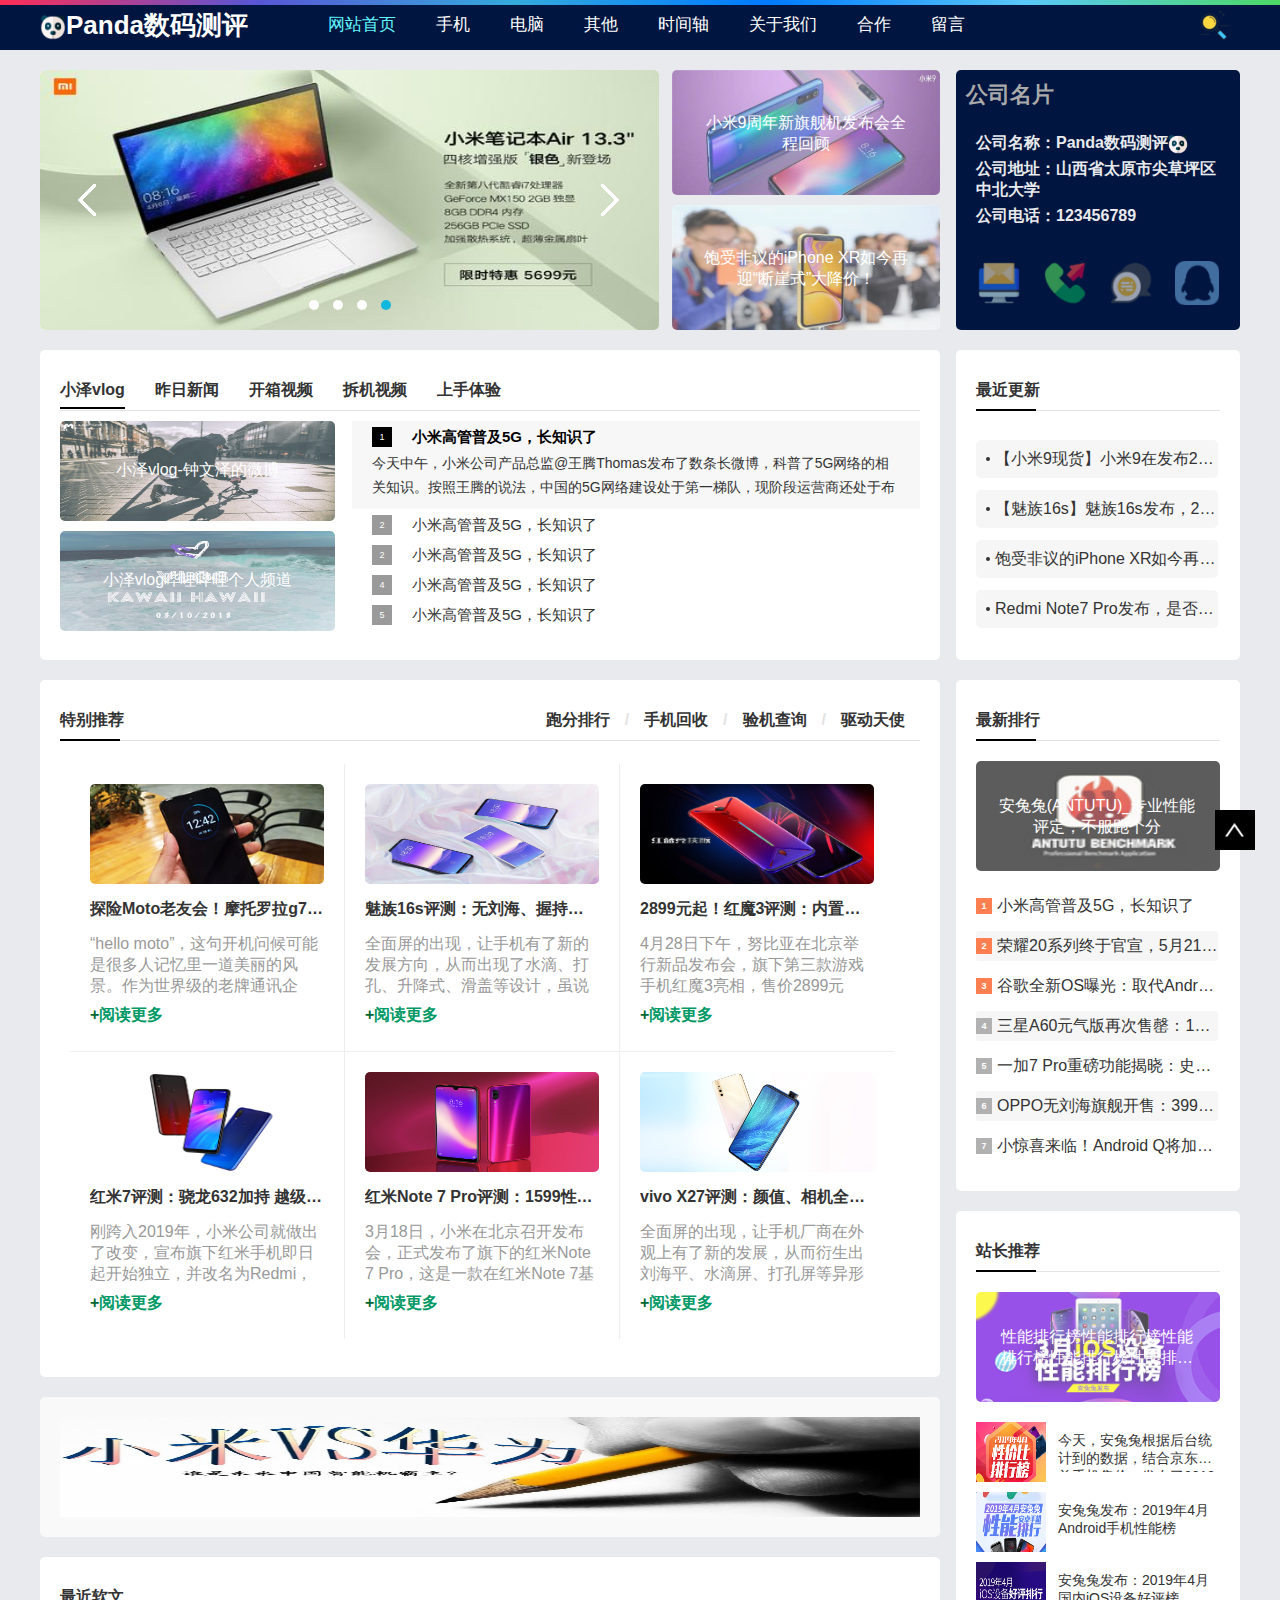
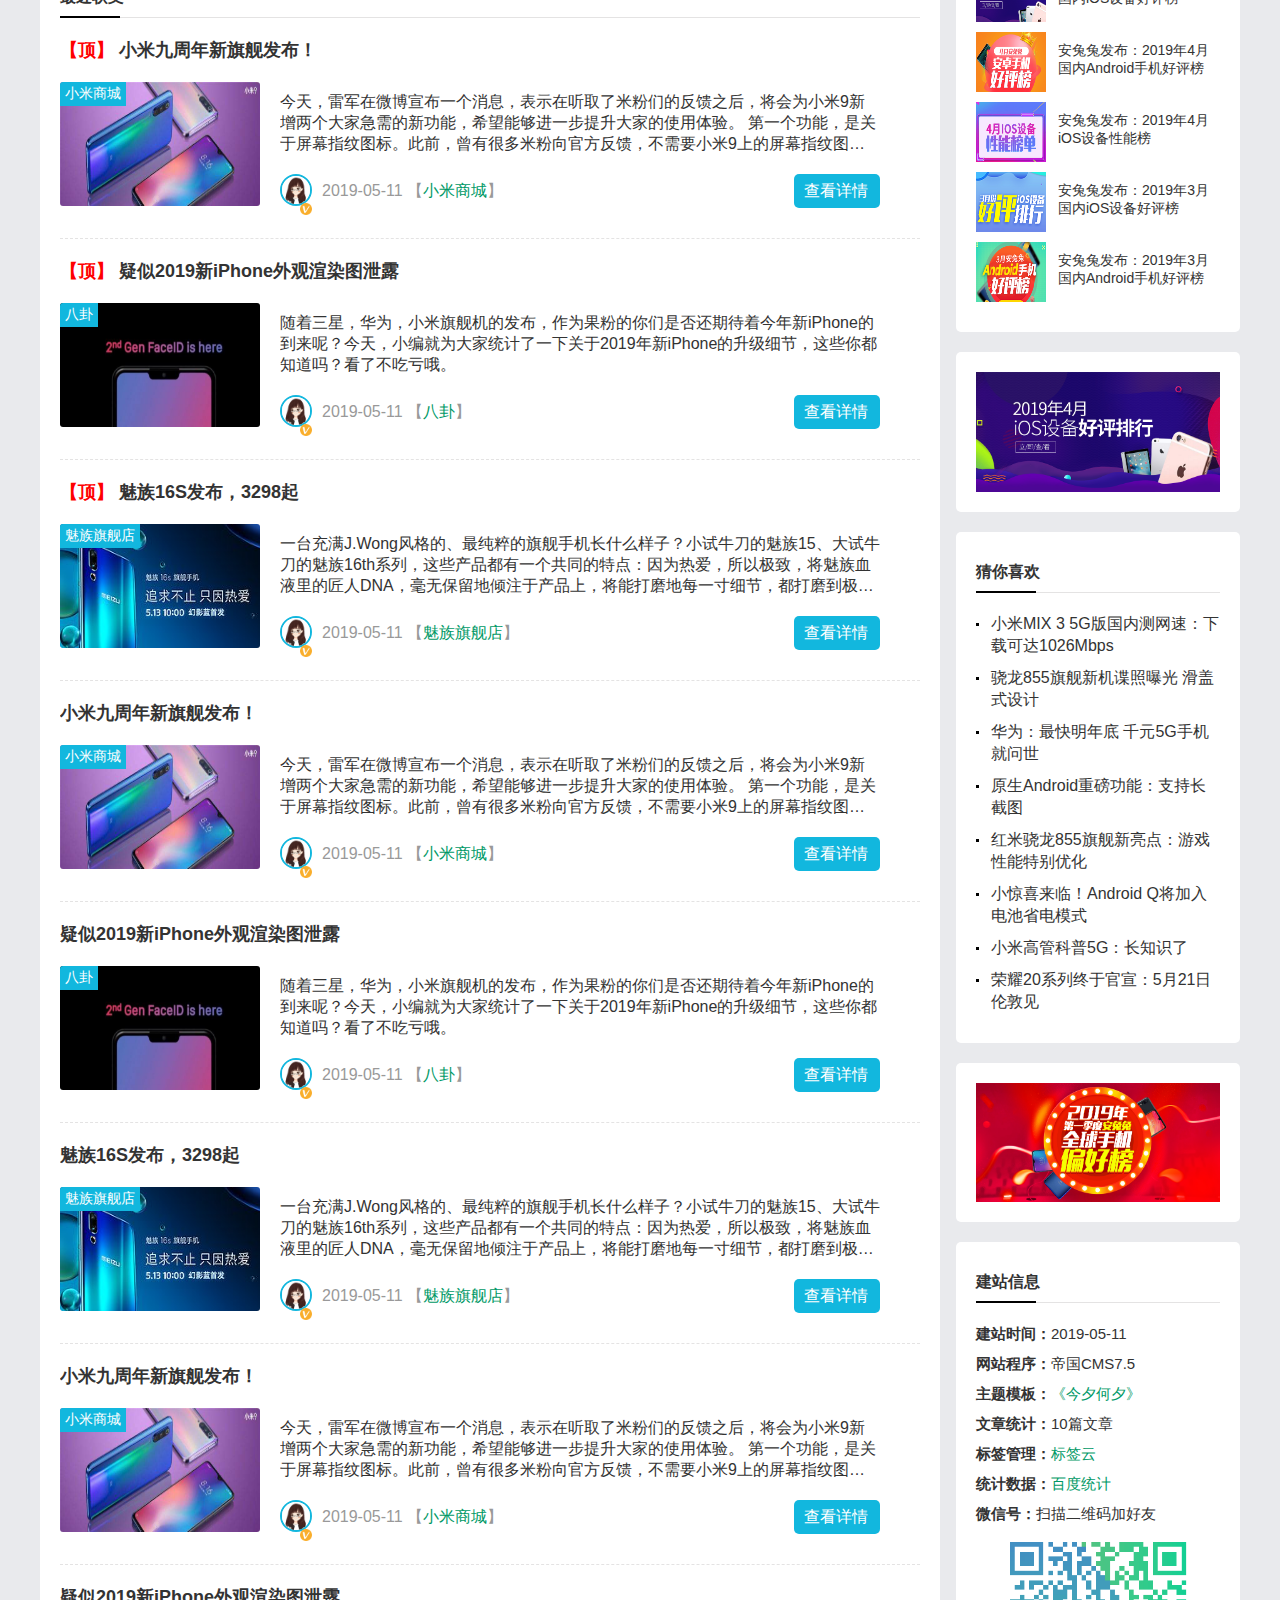
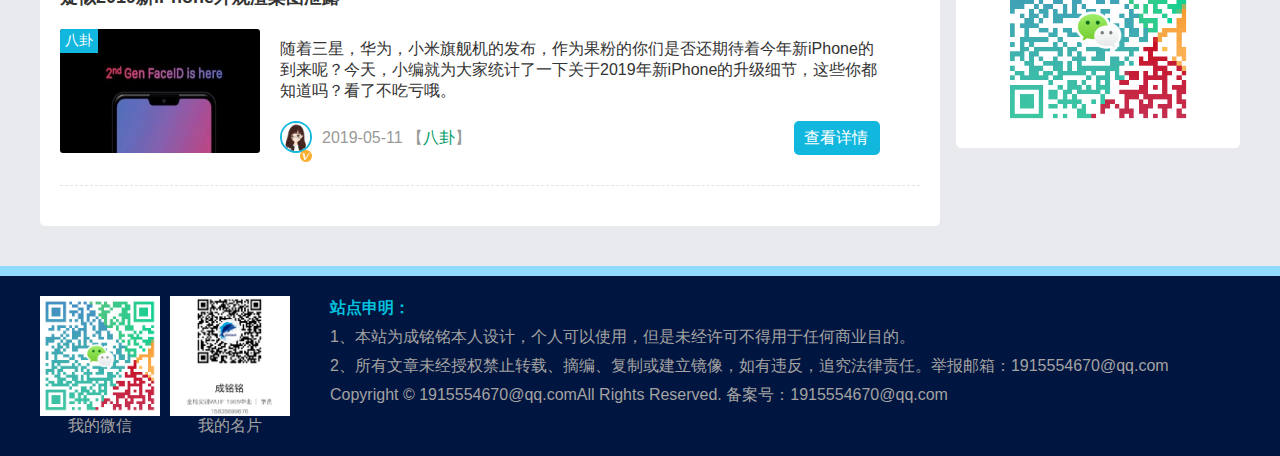
==== index.html @ 9f7763a1 "first commit" ====
<!DOCTYPE html>
<html>
<head>
    <meta charset="UTF-8">
    <title>Panda数码测评</title>
    <link rel="shortcut icon" href="./image/001.ico" type="image/x-icon" />
    <link rel="stylesheet" href="./css/index.css">
</head>
<body>
    <a name="top"></a>
    <div class="header">
        <div class="headerBox">
<!--            <div class="hText">评测中心</div>-->
            <h1><a href="index.html"><img src="image/001.ico" alt="">Panda数码测评</a></h1>
            <ul>
                <li><a href="" style="color: #60f7ff">网站首页</a></li>
                <li><a href="./phone.html">手机</a></li>
                <li><a href="./computer.html">电脑</a></li>
                <li><a href="">其他</a></li>
                <li><a href="./time-axis.html">时间轴</a></li>
                <li><a href="">关于我们</a></li>
                <li><a href="">合作</a></li>
                <li><a href="message.html">留言</a></li>
            </ul>
            <div class="search"><a href="">
                <img src="./image/sea.ico" alt="fail">
            </a></div>
        </div>
    </div>
    <div class="photo">
        <div class="photo-left">
            <ul class="turns">
                <li>
                    <a href=""><img src="./image/desk.jpg" alt="fail" title="MacBook"></a>
                </li>
                <li><a href=""><img src="./image/huaweiBook.jpg" alt="fail" title="华为笔记本"></a></li>
                <li><a href=""><img src="./image/Lenovo.jpg" alt="fail" title="Lenovo"></a></li>
                <li><a href=""><img src="./image/xiaomiAir.jpg" alt="fail" title="小米笔记本"></a></li>
            </ul>
            <div class="left-btn"><img src="./image/left.png" alt="fail" title="上一张"></div>
            <div class="right-btn"><img src="./image/right.png" alt="fail" title="下一张"></div>
            <ul class="radio">
                <li></li>
                <li></li>
                <li></li>
                <li style="background: #12b7de"></li>
            </ul>
        </div>

        <ul class="photo-center">
            <li>
                <a href="https://www.iqiyi.com/v_19rqxjrudc.html" title="小米9周年新旗舰机发布会全程回顾" target="_blank">
                    <img src="./image/xiaomi9.jpg" alt="fail">
                    <p>小米9周年新旗舰机发布会全程回顾</p>
                </a>
            </li>
            <li>
                <a href="https://baijiahao.baidu.com/s?id=1632686996814354523&wfr=spider&for=pc"  title="饱受非议的iPhone XR如今再迎“断崖式”大降价！" target="_blank">
                    <img src="./image/iPhone.png" alt="fail">
                    <p>饱受非议的iPhone XR如今再迎“断崖式”大降价！</p>
                </a>
            </li>
        </ul>
        <div class="photo-right">
            <h3>公司名片</h3>
            <br>
            <p>公司名称：Panda数码测评<img src="image/001.ico" alt="" width="20px" height="20px" align="center"></p>
            <p>公司地址：山西省太原市尖草坪区中北大学</p>
            <p>公司电话：123456789</p>
            <br>
            <ul>
                <li><a href="" title="email"><img src="./image/email.ico" alt=""></a></li>
                <li><a href="" title="电话"><img src="./image/photo.ico" alt=""></a></li>
                <li><a href="" title="微信"><img src="./image/chat.ico" alt=""></a></li>
                <li><a href="" title="QQ"><img src="./image/qq.ico" alt=""></a></li>
            </ul>
        </div>
    </div>

    <div class="daily">
        <div class="daily-left">
            <div class="daily-left-title">
                <ul>
                    <li><div><a>小泽vlog</a></div></li>
                    <li><a>昨日新闻</a></li>
                    <li><a>开箱视频</a></li>
                    <li><a>拆机视频</a></li>
                    <li><a>上手体验</a></li>
                </ul>
            </div>
            <ul class="daily-left-image">
                <li>
                    <a href="https://m.weibo.cn/u/1906286443" target="_blank" title="小泽vlog微博">
                        <img src="./image/vlog1.jpg" alt="">
                        <p>小泽vlog-钟文泽的微博</p>
                    </a>
                </li>
                <li>
                    <a href="http://space.bilibili.com/25910292/" target="_blank" title="小泽vlog哔哩哔哩">
                        <img src="./image/vlog2.jpg" alt="">
                        <p>小泽vlog哔哩哔哩个人频道</p>
                    </a>
                </li>
            </ul>
            <ul class="daily-left-list">
                <li class="hot">
                    <h2><span>1</span><a href="https://www.antutu.com/doc/117945.htm" target="_blank">小米高管普及5G，长知识了</a></h2>
                    <p>今天中午，小米公司产品总监@王腾Thomas发布了数条长微博，科普了5G网络的相关知识。按照王腾的说法，中国的5G网络建设处于第一梯队，现阶段运营商还处于布网和同步测试阶段，估计下半年开始试商用，可能只有几个大城市支持而且覆盖可能还是不太够。           </p>
                </li>
                <li>
                    <h2><span>2</span><a href="https://www.antutu.com/doc/117945.htm" target="_blank">小米高管普及5G，长知识了</a></h2>
                    <p>今天中午，小米公司产品总监@王腾Thomas发布了数条长微博，科普了5G网络的相关知识。按照王腾的说法，中国的5G网络建设处于第一梯队，现阶段运营商还处于布网和同步测试阶段，估计下半年开始试商用，可能只有几个大城市支持而且覆盖可能还是不太够。           </p>
                </li>
                <li>
                    <h2><span>2</span><a href="https://www.antutu.com/doc/117945.htm" target="_blank">小米高管普及5G，长知识了</a></h2>
                    <p>今天中午，小米公司产品总监@王腾Thomas发布了数条长微博，科普了5G网络的相关知识。按照王腾的说法，中国的5G网络建设处于第一梯队，现阶段运营商还处于布网和同步测试阶段，估计下半年开始试商用，可能只有几个大城市支持而且覆盖可能还是不太够。           </p>
                </li>
                <li>
                    <h2><span>4</span><a href="https://www.antutu.com/doc/117945.htm" target="_blank">小米高管普及5G，长知识了</a></h2>
                    <p>今天中午，小米公司产品总监@王腾Thomas发布了数条长微博，科普了5G网络的相关知识。按照王腾的说法，中国的5G网络建设处于第一梯队，现阶段运营商还处于布网和同步测试阶段，估计下半年开始试商用，可能只有几个大城市支持而且覆盖可能还是不太够。           </p>
                </li>
                <li>
                    <h2><span>5</span><a href="https://www.antutu.com/doc/117945.htm" target="_blank">小米高管普及5G，长知识了</a></h2>
                    <p>今天中午，小米公司产品总监@王腾Thomas发布了数条长微博，科普了5G网络的相关知识。按照王腾的说法，中国的5G网络建设处于第一梯队，现阶段运营商还处于布网和同步测试阶段，估计下半年开始试商用，可能只有几个大城市支持而且覆盖可能还是不太够。           </p>
                </li>
            </ul>
        </div>
        <div class="slide">
            <div class="title">最近更新</div>
            <ul type="disc">
                <li><a href="https://www.mi.com/mi9/" title="【小米9现货】小米9在发布2个月后终现货" target="_blank">【小米9现货】小米9在发布2个月后终现货</a></li>
                <li><a href="https://detail.meizu.com/item/meizu16s.html" title="魅族16s发布，2389元起" target="_blank">【魅族16s】魅族16s发布，2389元起</a></li>
                <li><a href="https://baijiahao.baidu.com/s?id=1632686996814354523&wfr=spider&for=pc" title="饱受非议的iPhone XR如今再迎“断崖式”大降价！" target="_blank">饱受非议的iPhone XR如今再迎“断崖式”大降价！</a></li>
                <li><a href="https://www.antutu.com/doc/117484.htm" title="Redmi Note7 Pro发布，是否性价比之选？" target="_blank">Redmi Note7 Pro发布，是否性价比之选？</a></li>
            </ul>
        </div>
    </div>
    <div class="other">
    <div class="other-left">
        <div class="recommend">
            <div class="title">
                特别推荐
                <ul>
                    <li><a href="https://www.antutu.com/ranking/rank1.htm" target="_blank">跑分排行</a></li>
                    <li>/</li>
                    <li><a href="http://www.huishoubao.com/index/?pid=1263" target="_blank">手机回收</a></li>
                    <li>/</li>
                    <li><a href="http://yanji.antutu.com/" target="_blank">验机查询</a></li>
                    <li>/</li>
                    <li><a href="http://www.qudongtianshi.com/?f=att" target="_blank">驱动天使</a></li>
                </ul>
            </div>
            <ul class="recommend-list">
                <li>
                    <div class="image">
                        <a href="https://www.antutu.com/doc/117608.htm" target="_blank"><img src="./image/tbtj1.jpg" alt="fail" title="探险Moto老友会！摩托罗拉g7 plus正式发布"></a>
                    </div>
                    <b>探险Moto老友会！摩托罗拉g7 plus正式发布</b>
                    <span>“hello moto”，这句开机问候可能是很多人记忆里一道美丽的风景。作为世界级的老牌通讯企业，虽然摩托罗拉目前在国内市场占比不算很高，但是它在欧美市场的销量却居高不下。4月8日晚上，摩托罗拉在北京中国油画院的“教堂”举办了一场老友会，兔兔有幸受邀参加，见证这一隽永时刻。</span>
                    <a href="https://www.antutu.com/doc/117608.htm" target="_blank" class="readmore" title="阅读详情">阅读更多</a>
                </li>
                <li>
                    <div class="image">
                        <a href="https://www.antutu.com/doc/117851.htm" target="_blank"><img src="./image/tbtj2.jpg" alt="fail" title="魅族16s评测：无刘海、握持手感仍是最大优势"></a>
                    </div>
                    <b>魅族16s评测：无刘海、握持手感仍是最大优势</b>
                    <span>全面屏的出现，让手机有了新的发展方向，从而出现了水滴、打孔、升降式、滑盖等设计，虽说有些用户并不能接受异形屏，但毫无疑问的是，厂商们只有一个方向，即往更高的屏占比努力。</span>
                    <a href="https://www.antutu.com/doc/117851.htm" target="_blank" class="readmore" title="阅读详情">阅读更多</a>
                </li>
                <li>
                    <div class="image">
                        <a href="https://www.antutu.com/doc/117835.htm" target="_blank"><img src="./image/tbtj3.png" alt="fail" title="2899元起！红魔3评测：内置风扇的“游戏机”"></a>
                    </div>
                    <b>2899元起！红魔3评测：内置风扇的“游戏机”</b>
                    <span>4月28日下午，努比亚在北京举行新品发布会，旗下第三款游戏手机红魔3亮相，售价2899元起。</span>
                    <a href="https://www.antutu.com/doc/117835.htm" target="_blank" class="readmore" title="阅读详情">阅读更多</a>
                </li>
                <li>
                    <div class="image">
                        <a href="https://www.antutu.com/doc/117500.htm" target="_blank"><img src="./image/tbtj4.png" alt="fail" title="红米7评测：骁龙632加持 越级体验"></a>
                    </div>
                    <b>红米7评测：骁龙632加持 越级体验</b>
                    <span>刚跨入2019年，小米公司就做出了改变，宣布旗下红米手机即日起开始独立，并改名为Redmi，由卢伟冰担任总经理，接棒小米性价比的理念，并专注于此，打出“死磕性价比”的口号。</span>
                    <a href="https://www.antutu.com/doc/117500.htm" target="_blank" class="readmore" title="阅读详情">阅读更多</a>
                </li>
                <li>
                    <div class="image">
                        <a href="https://www.antutu.com/doc/117484.htm" target="_blank"><img src="./image/tbtj5.jpg" alt="fail" title="红米Note 7 Pro评测：1599性价比之王"></a>
                    </div>
                    <b>红米Note 7 Pro评测：1599性价比之王</b>
                    <span>3月18日，小米在北京召开发布会，正式发布了旗下的红米Note 7 Pro，这是一款在红米Note 7基础上升级来的产品，而且是专门针对用户痛点进行了升级。</span>
                    <a href="https://www.antutu.com/doc/117484.htm" target="_blank" class="readmore" title="阅读详情">阅读更多</a>
                </li>
                <li>
                    <div class="image">
                        <a href="https://www.antutu.com/doc/117465.htm" target="_blank"><img src="./image/tbtj6.png" alt="fail" title="vivo X27评测：颜值、相机全方位进化"></a>
                    </div>
                    <b>vivo X27评测：颜值、相机全方位进化</b>
                    <span>全面屏的出现，让手机厂商在外观上有了新的发展，从而衍生出刘海平、水滴屏、打孔屏等异形屏幕，毫无疑问，厂商们都在往手机屏占比更高的方向努力，但目前没有解决的，始终是前置摄像头的位置。</span>
                    <a href="https://www.antutu.com/doc/117465.htm" target="_blank" class="readmore" title="阅读详情">阅读更多</a>
                </li>
            </ul>
        </div>
        <div class="ad">
            <a href="https://new.qq.com/omn/20190509/20190509A0D457.html" target="_blank">
                <img src="./image/ad.jpg" alt="" title="小米VS华为"></a>
        </div>
        <div class="article">
            <div class="title">最近软文</div>
            <ul>
                <li>
                    <h3 class="article-title">
                        <b>【顶】</b>
                        <a href="https://www.mi.com/mi9/" target="_blank">小米九周年新旗舰发布！</a>
                    </h3>
                    <div class="article-left">
                        <a href="https://www.mi.com/mi9/" class="article-left-T" target="_blank">小米商城</a>
                        <a href="https://www.mi.com/mi9/" target="_blank" class="article-image">
                            <img src="./image/xiaomi9.jpg" alt="" title="小米9发布">
                        </a>
                    </div>
                    <div class="text">
                        <p> 今天，雷军在微博宣布一个消息，表示在听取了米粉们的反馈之后，将会为小米9新增两个大家急需的新功能，希望能够进一步提升大家的使用体验。 第一个功能，是关于屏幕指纹图标。此前，曾有很多米粉向官方反馈，不需要小米9上的屏幕指纹图标也可以准确解锁，新的系统将允许用户自主选择关闭或开启屏幕指纹图标，如此一来，一方面可以增加熄屏后的屏幕美感，另一方面还可以降低功耗。                </p>
                        <div class="info">
                            <div>
                                <a href="https://weibo.com/p/1005051805556517?is_hot=1" title="超厉害的怪男孩" target="_blank">
                                    <img src="./image/head.jpg" alt="fail" class="head">
                                    <img src="./image/v.png" alt="fail" class="v">
                                </a>
                                2019-05-11 【<a href="https://www.mi.com/mi9/" target="_blank">小米商城</a>】
                            </div>
                            <a href="https://www.mi.com/mi9/"  class="more" target="_blank">查看详情</a>
                        </div>
                    </div>
                </li>
                <li>
                    <h3 class="article-title">
                        <b>【顶】</b>
                        <a href="https://baijiahao.baidu.com/s?id=1628624093008547131&wfr=spider&for=pc" target="_blank">疑似2019新iPhone外观渲染图泄露</a>
                    </h3>
                    <div class="article-left">
                        <a href="https://baijiahao.baidu.com/s?id=1628624093008547131&wfr=spider&for=pc" class="article-left-T" target="_blank">八卦</a>
                        <a href="https://baijiahao.baidu.com/s?id=1628624093008547131&wfr=spider&for=pc" target="_blank"><img src="./image/2019ip.jpeg" alt="fail" title="疑似2019新iPhone外观渲染图泄露"></a>
                    </div>
                    <div class="text">
                        <p> 随着三星，华为，小米旗舰机的发布，作为果粉的你们是否还期待着今年新iPhone的到来呢？今天，小编就为大家统计了一下关于2019年新iPhone的升级细节，这些你都知道吗？看了不吃亏哦。      </p>
                        <div class="info">
                            <div>
                                <a href="https://weibo.com/p/1005051805556517?is_hot=1" title="超厉害的怪男孩" target="_blank">
                                    <img src="./image/head.jpg" alt="fail" class="head">
                                    <img src="./image/v.png" alt="fail" class="v">
                                </a>
                                2019-05-11 【<a href="https://baijiahao.baidu.com/s?id=1628624093008547131&wfr=spider&for=pc" target="_blank">八卦</a>】
                            </div>
                            <a href="https://baijiahao.baidu.com/s?id=1628624093008547131&wfr=spider&for=pc"  class="more" target="_blank">查看详情</a>
                        </div>
                    </div>
                </li>
                <li>
                    <h3 class="article-title">
                        <b>【顶】</b>
                        <a href="https://detail.meizu.com/item/meizu16s.html" target="_blank">魅族16S发布，3298起</a>
                    </h3>
                    <div class="article-left">
                        <a href="https://detail.meizu.com/item/meizu16s.html" class="article-left-T" target="_blank">魅族旗舰店</a>
                        <a href="https://detail.meizu.com/item/meizu16s.html" target="_blank"><img src="./image/meizu.jpg" alt="fail" title="魅族16S发布，3298起"></a>
                    </div>
                    <div class="text">
                        <p> 一台充满J.Wong风格的、最纯粹的旗舰手机长什么样子？小试牛刀的魅族15、大试牛刀的魅族16th系列，这些产品都有一个共同的特点：因为热爱，所以极致，将魅族血液里的匠人DNA，毫无保留地倾注于产品上，将能打磨地每一寸细节，都打磨到极致。                </p>
                        <div class="info">
                            <div>
                                <a href="https://weibo.com/p/1005051805556517?is_hot=1" title="超厉害的怪男孩" target="_blank">
                                    <img src="./image/head.jpg" alt="fail" class="head">
                                    <img src="./image/v.png" alt="fail" class="v">
                                </a>
                                2019-05-11 【<a href="https://detail.meizu.com/item/meizu16s.html" target="_blank">魅族旗舰店</a>】
                            </div>
                            <a href="https://detail.meizu.com/item/meizu16s.html"  class="more" target="_blank">查看详情</a>
                        </div>
                    </div>
                </li>
                <li>
                    <h3 class="article-title">
<!--                        <b>【顶】</b>-->
                        <a href="https://www.mi.com/mi9/" target="_blank"> 小米九周年新旗舰发布！</a>
                    </h3>
                    <div class="article-left">
                        <a href="https://www.mi.com/mi9/" class="article-left-T" target="_blank">小米商城</a>
                        <a href="https://www.mi.com/mi9/" target="_blank" class="article-image">
                            <img src="./image/xiaomi9.jpg" alt="" title="小米9发布">
                        </a>
                    </div>
                    <div class="text">
                        <p> 今天，雷军在微博宣布一个消息，表示在听取了米粉们的反馈之后，将会为小米9新增两个大家急需的新功能，希望能够进一步提升大家的使用体验。 第一个功能，是关于屏幕指纹图标。此前，曾有很多米粉向官方反馈，不需要小米9上的屏幕指纹图标也可以准确解锁，新的系统将允许用户自主选择关闭或开启屏幕指纹图标，如此一来，一方面可以增加熄屏后的屏幕美感，另一方面还可以降低功耗。                </p>
                        <div class="info">
                            <div>
                                <a href="https://weibo.com/p/1005051805556517?is_hot=1" title="超厉害的怪男孩" target="_blank">
                                    <img src="./image/head.jpg" alt="fail" class="head">
                                    <img src="./image/v.png" alt="fail" class="v">
                                </a>
                                2019-05-11 【<a href="https://www.mi.com/mi9/" target="_blank">小米商城</a>】
                            </div>
                            <a href="https://www.mi.com/mi9/"  class="more" target="_blank">查看详情</a>
                        </div>
                    </div>
                </li>
                <li>
                    <h3 class="article-title">
<!--                        <b>【顶】</b>-->
                        <a href="https://baijiahao.baidu.com/s?id=1628624093008547131&wfr=spider&for=pc" target="_blank"> 疑似2019新iPhone外观渲染图泄露</a>
                    </h3>
                    <div class="article-left">
                        <a href="https://baijiahao.baidu.com/s?id=1628624093008547131&wfr=spider&for=pc" class="article-left-T" target="_blank">八卦</a>
                        <a href="https://baijiahao.baidu.com/s?id=1628624093008547131&wfr=spider&for=pc" target="_blank"><img src="./image/2019ip.jpeg" alt="fail" title="疑似2019新iPhone外观渲染图泄露"></a>
                    </div>
                    <div class="text">
                        <p> 随着三星，华为，小米旗舰机的发布，作为果粉的你们是否还期待着今年新iPhone的到来呢？今天，小编就为大家统计了一下关于2019年新iPhone的升级细节，这些你都知道吗？看了不吃亏哦。      </p>
                        <div class="info">
                            <div>
                                <a href="https://weibo.com/p/1005051805556517?is_hot=1" title="超厉害的怪男孩" target="_blank">
                                    <img src="./image/head.jpg" alt="fail" class="head">
                                    <img src="./image/v.png" alt="fail" class="v">
                                </a>
                                2019-05-11 【<a href="https://baijiahao.baidu.com/s?id=1628624093008547131&wfr=spider&for=pc" target="_blank">八卦</a>】
                            </div>
                            <a href="https://baijiahao.baidu.com/s?id=1628624093008547131&wfr=spider&for=pc"  class="more" target="_blank">查看详情</a>
                        </div>
                    </div>
                </li>
                <li>
                    <h3 class="article-title">
<!--                        <b>【顶】</b>-->
                        <a href="https://detail.meizu.com/item/meizu16s.html" target="_blank"> 魅族16S发布，3298起</a>
                    </h3>
                    <div class="article-left">
                        <a href="https://detail.meizu.com/item/meizu16s.html" class="article-left-T" target="_blank">魅族旗舰店</a>
                        <a href="https://detail.meizu.com/item/meizu16s.html" target="_blank"><img src="./image/meizu.jpg" alt="fail" title="魅族16S发布，3298起"></a>
                    </div>
                    <div class="text">
                        <p> 一台充满J.Wong风格的、最纯粹的旗舰手机长什么样子？小试牛刀的魅族15、大试牛刀的魅族16th系列，这些产品都有一个共同的特点：因为热爱，所以极致，将魅族血液里的匠人DNA，毫无保留地倾注于产品上，将能打磨地每一寸细节，都打磨到极致。         </p>
                        <div class="info">
                            <div>
                                <a href="https://weibo.com/p/1005051805556517?is_hot=1" title="超厉害的怪男孩" target="_blank">
                                    <img src="./image/head.jpg" alt="fail" class="head">
                                    <img src="./image/v.png" alt="fail" class="v">
                                </a>
                                2019-05-11 【<a href="https://detail.meizu.com/item/meizu16s.html" target="_blank">魅族旗舰店</a>】
                            </div>
                            <a href="https://detail.meizu.com/item/meizu16s.html"  class="more" target="_blank">查看详情</a>
                        </div>
                    </div>
                </li>
                <li>
                    <h3 class="article-title">
                        <!--                        <b>【顶】</b>-->
                        <a href="https://www.mi.com/mi9/" target="_blank"> 小米九周年新旗舰发布！</a>
                    </h3>
                    <div class="article-left">
                        <a href="https://www.mi.com/mi9/" class="article-left-T" target="_blank">小米商城</a>
                        <a href="https://www.mi.com/mi9/" target="_blank" class="article-image">
                            <img src="./image/xiaomi9.jpg" alt="" title="小米9发布">
                        </a>
                    </div>
                    <div class="text">
                        <p> 今天，雷军在微博宣布一个消息，表示在听取了米粉们的反馈之后，将会为小米9新增两个大家急需的新功能，希望能够进一步提升大家的使用体验。 第一个功能，是关于屏幕指纹图标。此前，曾有很多米粉向官方反馈，不需要小米9上的屏幕指纹图标也可以准确解锁，新的系统将允许用户自主选择关闭或开启屏幕指纹图标，如此一来，一方面可以增加熄屏后的屏幕美感，另一方面还可以降低功耗。                </p>
                        <div class="info">
                            <div>
                                <a href="https://weibo.com/p/1005051805556517?is_hot=1" title="超厉害的怪男孩" target="_blank">
                                    <img src="./image/head.jpg" alt="fail" class="head">
                                    <img src="./image/v.png" alt="fail" class="v">
                                </a>
                                2019-05-11 【<a href="https://www.mi.com/mi9/" target="_blank">小米商城</a>】
                            </div>
                            <a href="https://www.mi.com/mi9/"  class="more" target="_blank">查看详情</a>
                        </div>
                    </div>
                </li>
                <li>
                    <h3 class="article-title">
                        <!--                        <b>【顶】</b>-->
                        <a href="https://baijiahao.baidu.com/s?id=1628624093008547131&wfr=spider&for=pc" target="_blank"> 疑似2019新iPhone外观渲染图泄露</a>
                    </h3>
                    <div class="article-left">
                        <a href="https://baijiahao.baidu.com/s?id=1628624093008547131&wfr=spider&for=pc" class="article-left-T" target="_blank">八卦</a>
                        <a href="https://baijiahao.baidu.com/s?id=1628624093008547131&wfr=spider&for=pc" target="_blank"><img src="./image/2019ip.jpeg" alt="fail" title="疑似2019新iPhone外观渲染图泄露"></a>
                    </div>
                    <div class="text">
                        <p> 随着三星，华为，小米旗舰机的发布，作为果粉的你们是否还期待着今年新iPhone的到来呢？今天，小编就为大家统计了一下关于2019年新iPhone的升级细节，这些你都知道吗？看了不吃亏哦。      </p>
                        <div class="info">
                            <div>
                                <a href="https://weibo.com/p/1005051805556517?is_hot=1" title="超厉害的怪男孩" target="_blank">
                                    <img src="./image/head.jpg" alt="fail" class="head">
                                    <img src="./image/v.png" alt="fail" class="v">
                                </a>
                                2019-05-11 【<a href="https://baijiahao.baidu.com/s?id=1628624093008547131&wfr=spider&for=pc" target="_blank">八卦</a>】
                            </div>
                            <a href="https://baijiahao.baidu.com/s?id=1628624093008547131&wfr=spider&for=pc"  class="more" target="_blank">查看详情</a>
                        </div>
                    </div>
                </li>
            </ul>
        </div>


    </div>
    <div class="other-right">
        <div class="slide" id="pan">
            <div class="title">最新排行</div>
            <div class="image">
                <a href="https://www.antutu.com/" target="_blank"><img src="./image/antutu.jpg" alt="fail" title="安兔兔(ANTUTU)_专业性能评定，不服跑个分">
                <p>安兔兔(ANTUTU)_专业性能评定，不服跑个分</p>
                </a>
            </div>
            <ul>
                <li>
                    <div></div>
                    <a href="https://www.antutu.com/doc/117945.htm" target="_blank" title="小米高管普及5G，长知识了">小米高管普及5G，长知识了</a>
                </li>
                <li>
                    <div></div>
                    <a href="https://www.antutu.com/doc/117944.htm" target="_blank" title="荣耀20系列终于官宣，5月21日伦敦见">荣耀20系列终于官宣，5月21日伦敦见</a>
                </li>
                <li>
                    <div></div>
                    <a href="https://www.antutu.com/doc/117943.htm" target="_blank" title="谷歌全新OS曝光：取代Android">谷歌全新OS曝光：取代Android</a>
                </li>
                <li>
                    <div></div>
                    <a href="https://www.antutu.com/doc/117942.htm" target="_blank" title="三星A60元气版再次售罄：1499元 骁龙675+NFC">三星A60元气版再次售罄：1499元 骁龙675+NFC</a>
                </li>
                <li>
                    <div></div>
                    <a href="https://www.antutu.com/doc/117941.htm" target="_blank" title="一加7 Pro重磅功能揭晓：史无前例">一加7 Pro重磅功能揭晓：史无前例</a>
                </li>
                <li>
                    <div></div>
                    <a href="https://www.antutu.com/doc/117940.htm" target="_blank" title="OPPO无刘海旗舰开售：3999元起 支持60倍数码变焦">OPPO无刘海旗舰开售：3999元起 支持60倍数码变焦</a>
                </li>
                <li>
                    <div></div>
                    <a href="https://www.antutu.com/doc/117946.htm" target="_blank" title="小惊喜来临！Android Q将加入电池省电模式">小惊喜来临！Android Q将加入电池省电模式</a>
                </li>
            </ul>
        </div>

        <div class="slide" id="tuijian">
            <div class="title">站长推荐</div>
            <div class="image"><a href="https://www.antutu.com/doc/117548.htm" target="_blank"><img src="./image/tuijian.png" alt="fail" title="三月性能排行榜">
                <p>性能排行榜性能排行榜性能排行榜性能排行榜性能排行榜性能排行榜</p>
            </a></div>
            <ul>
                <li>
                    <a href="https://www.antutu.com/doc/117918.htm" target="_blank">
                        <div><img src="./image/tuijian1.png" alt="fail" title="性价比排行"></div>
                        <p class="text">今天，安兔兔根据后台统计到的数据，结合京东当前手机售价，发布了2019年4月份Android手机性价比排行榜，为大家购买手机提供参考。</p>
                    </a>
                </li>
                <li>
                    <a href="https://www.antutu.com/doc/117893.htm" target="_blank">
                        <div><img src="./image/tuijian2.png" alt="fail" title="安兔兔发布：2019年4月Android手机性能榜"></div>
                        <p class="text">安兔兔发布：2019年4月Android手机性能榜</p>
                    </a>
                </li>
                <li>
                    <a href="https://www.antutu.com/doc/117879.htm" target="_blank">
                        <div><img src="./image/tuijian3.png" alt="fail" title="安兔兔发布：2019年4月国内iOS设备好评榜"></div>
                        <p class="text">安兔兔发布：2019年4月国内iOS设备好评榜</p>
                    </a>
                </li>
                <li>
                    <a href="https://www.antutu.com/doc/117876.htm" target="_blank">
                        <div><img src="./image/tuijian4.png" alt="fail" title="安兔兔发布：2019年4月国内Android手机好评榜"></div>
                        <p class="text">安兔兔发布：2019年4月国内Android手机好评榜</p>
                    </a>
                </li>
                <li>
                    <a href="https://www.antutu.com/doc/117874.htm" target="_blank">
                        <div><img src="./image/tuijian5.jpg" alt="fail" title="安兔兔发布：2019年4月iOS设备性能榜"></div>
                        <p class="text">安兔兔发布：2019年4月iOS设备性能榜</p>
                    </a>
                </li>
                <li>
                    <a href="https://www.antutu.com/doc/117614.htm" target="_blank">
                        <div><img src="./image/tuijian6.png" alt="fail" title="安兔兔发布：2019年3月国内iOS设备好评榜"></div>
                        <p class="text">安兔兔发布：2019年3月国内iOS设备好评榜</p>
                    </a>
                </li>
                <li>
                    <a href="https://www.antutu.com/doc/117603.htm" target="_blank">
                        <div><img src="./image/tuijian7.png" alt="fail" title="安兔兔发布：2019年3月国内Android手机好评榜"></div>
                        <p class="text">安兔兔发布：2019年3月国内Android手机好评榜</p>
                    </a>
                </li>
            </ul>
        </div>
        <div class="small-ad">
            <a href="https://www.antutu.com/doc/117879.htm" target="_blank" title="安兔兔发布：2019年4月国内iOS设备好评榜"><img src="./image/small-ad1.png" alt="fail" title="安兔兔发布：2019年4月国内iOS设备好评榜"></a>
        </div>
        <div class="slide" id="guess">
            <div class="title">猜你喜欢</div>
            <ul>
                <li><a href="https://www.antutu.com/doc/117952.htm">小米MIX 3 5G版国内测网速：下载可达1026Mbps</a></li>
                <li><a href="https://www.antutu.com/doc/117951.htm">骁龙855旗舰新机谍照曝光 滑盖式设计</a></li>
                <li><a href="https://www.antutu.com/doc/117950.htm">华为：最快明年底 千元5G手机就问世</a></li>
                <li><a href="https://www.antutu.com/doc/117949.htm">原生Android重磅功能：支持长截图</a></li>
                <li><a href="https://www.antutu.com/doc/117948.htm">红米骁龙855旗舰新亮点：游戏性能特别优化</a></li>
                <li><a href="https://www.antutu.com/doc/117946.htm">小惊喜来临！Android Q将加入电池省电模式</a></li>
                <li><a href="https://www.antutu.com/doc/117945.htm">小米高管科普5G：长知识了</a></li>
                <li><a href="https://www.antutu.com/doc/117944.htm">荣耀20系列终于官宣：5月21日伦敦见</a></li>
            </ul>
        </div>
        <div class="small-ad">
            <a href="https://www.antutu.com/doc/117550.htm" target="_blank" title="安兔兔发布：2019年Q1手机用户偏好榜"><img src="./image/small-ad2.png" alt="fail" title="安兔兔发布：2019年Q1手机用户偏好榜"></a>
        </div>
        <div class="slide" id="web-info">
            <div class="title">建站信息</div>
            <ul>
                <li>
                    <b>建站时间：</b>2019-05-11
                </li>
                <li>
                    <b>网站程序：</b>帝国CMS7.5
                </li>
                <li>
                    <b>主题模板：</b><a href="https://www.yangqq.com/" target="_blank">《今夕何夕》</a>
                </li>
                <li>
                    <b>文章统计：</b>10篇文章
                </li>
                <li>
                    <b>标签管理：</b><a href="" target="_blank">标签云</a>
                </li>
                <li>
                    <b>统计数据：</b><a href="" target="_blank">百度统计</a>
                </li>
                <li>
                    <b>微信号：</b>扫描二维码加好友
                </li>
            </ul>
            <a href="" target="_blank"><img src="./image/CMM4670.png" alt="fail"></a>
        </div>
    </div>
    </div>

    <div class="bottom">
        <div class="bottomBox">
            <div class="qr">
                <div>
                    <div><img src="./image/CMM4670.png" alt="fail"></div>
                    <p>我的微信</p>
                </div>
                <div>
                    <div><img src="./image/card.png" alt="fail"></div>
                    <p>我的名片</p>
                </div>
            </div>
            <ul class="bottomText">
                <li><b>站点申明：</b></li>
                <li>1、本站为成铭铭本人设计，个人可以使用，但是未经许可不得用于任何商业目的。</li>
                <li>2、所有文章未经授权禁止转载、摘编、复制或建立镜像，如有违反，追究法律责任。举报邮箱：<a href="1915554670@qq.com" target="_blank">1915554670@qq.com</a></li>
                <li>Copyright &copy; <a href="1915554670@qq.com" target="_blank">1915554670@qq.com</a>All Rights Reserved. 备案号：<a href="1915554670@qq.com" target="_blank">1915554670@qq.com</a></li>
            </ul>
        </div>
    </div>
    <a href="#top">
        <div class="top">
        <img src="./image/top.png" alt="fail">
        </div>
    </a>
</body>
</html>
---- css/index.css ----
body, h1, h2, h3, h4, h5, h6, p, ul, ol, li, form, input, textarea, select{
    margin: 0;
    padding: 0;
    list-style: none;
}
body{
    background-color: #e9eaed ;
    font-family: "Adobe 仿宋 Std R", "Adobe 黑体 Std R","Microsoft YaHei UI Light",sans-serif;
    font-size: 16px;
    color: #333333;
    /*line-height: 1.5;*/
}
a{
    color: #fff;
    /*去掉下划线*/
    text-decoration: none;
}
img{
    width: 100%;
    height: 100%;
    display: block;
}

.header{
    width: 100%;
    height: 50px;
    background: #001640;
    position: relative;
}
.header::before {
    background: #000 linear-gradient(to left, #4cd964, #5ac8fa, #007aff, #34aadc, #5856d6, #ff2d55);
    content: "";
    height: 5px;
    position: absolute;
    top: 0;
    width: 100%;
}
.headerBox{
    width: 1200px;
    height: 50px;
    margin: 0 auto;
    line-height: 50px;
}
.headerBox h1{
    height: 100%;
    font-size: 26px;
    float: left;
    font-weight: 600;
}
.headerBox h1 img{
    width:26px;
    height:26px;
    display: inline-block;
    vertical-align: middle;
}
.headerBox ul{
    height: 100%;
    margin-left: 80px;
    float: left;
}
.headerBox ul li{
    font-size: 17px;
    float: left;
    margin-right: 40px;
}
.headerBox ul li a:hover{
    color: #60f7ff;
}
.headerBox .search{
    width: 32px;
    height: 32px;
    float: right;
    padding: 9px;
}
/*.hText{*/
/*    font-size: 25px;*/
/*    font-family: "Adobe 楷体 Std R";*/
/*    font-weight: 700;*/
/*    color: #000000;*/
/*    line-height: 50px;*/
/*}*/
.photo{
    width: 1200px;
    height: 260px;
    margin: 20px auto 20px;
}
.photo-left{
    width: 619px;
    height: 100%;
    float: left;
    margin-right: 13px;
    border-radius: 5px;
    overflow: hidden;
    border-radius: 5px;
    position: relative;
}
.photo-left ul{
    width: 100%;
    height: 100%;
}
.photo-left .turns li{
    width: 100%;
    height: 100%;
    position: absolute;
    left: 0;
    top: 0;
}
.photo-left ul li a{
    width: 100%;
    height: 100%;
    display: block;
}
.left-btn , .right-btn{
    width: 40px;
    height: 32px;
    position: absolute;
    top: 50%;
    margin-top: -16px;
    cursor: pointer;
}
.left-btn{
    left: 30px;
}
.right-btn{
    right: 30px;
}
.photo-left:hover .left-btn{
    background: #e4e3e3;
}
.photo-left:hover .right-btn{
    background: #e4e3e3;
}
.photo-left .radio{
    display: inline-block;
    height: 10px;
    width: 96px;
    position: absolute;
    left: 0;
    right: 0;
    margin-left: auto;
    margin-right: auto;
    padding-left: 14px;
    bottom: 20px;
}
.photo-left .radio li{
    width: 10px;
    height: 10px;
    border-radius: 50%;
    margin-right: 14px;
    float: left;
    background: white;
    display: block;
    cursor: pointer;
}
.photo-left .radio li:hover{
    background: #12b7de
}

.photo-right{
    width: 264px;
    height: 240px;
    float: right;
    background: #001640;
    padding: 10px 10px;
    border-radius: 5px;
}
.photo-right h3{
    color: darkgray;
    font-size: 22px;
    font-weight: 600;
}
.photo-right p{
    font-weight: 600;
    color: #e9eaed;
    margin: 5px 10px;
}
.photo-right p img{
    width: 20px;
    height:20px;
    display: inline-block;
    align:center;
}
.photo-center{
    width: 268px;
    height: 100%;
    float: left;
    margin-right: 16px;
    border-radius: 5px;
}
.photo-center li{
    width: 100%;
    height: 125px;
    margin-bottom: 10px;
    border-radius: 5px;
    overflow: hidden;
    position: relative;

}
.photo-center li p{
    position: absolute;
    padding: 0 30px;
    top: 50%;
    margin-top: -21px;
    color: white;
    font-weight: normal;
    text-align: center;
    line-height: 21px;
    display: -webkit-box;
    -webkit-box-orient: vertical;
    -webkit-line-clamp:2;
    overflow: hidden;
}
.photo-center li:hover p{
    font-weight: bolder;
}
.photo-center li:hover img{
    transform: scale(1.1,1.1);
    opacity: 1;
}
.photo-center li img{
    transition: transform 0.5s ease;
    opacity: .7;
}
.photo-right li {
    float: left;
    width: 44px;
    height: 44px;
    margin: 11px 11px;
    opacity: 0.6;
}
.photo-right li:hover{
    opacity: 1;
    transition: all 0.3s ease;
}


.daily{
    width: 1200px;
    height: 310px;
    margin: 0 auto 20px;
}
.daily-left{
    width: 860px;
    height: 270px;
    background: #ffffff;
    float: left;
    padding: 20px;
    border-radius: 5px;
}
.daily-left-title{
    width: 100%;
    height: 40px;
    border-bottom: 1px solid #e4e3e3;
    margin-bottom: 10px;
}
.daily-left-title li{
    float: left;
    line-height: 40px;
    margin-right: 30px;
    cursor: pointer;
    position: relative;
}
.daily-left-title li a{
    color: #333333;
    font-weight: 600;
}
.daily-left-title li div::after{
    position: absolute;
    width: 100%;
    height: 2px;
    content: "";
    background: #000;
    left: 0;
    bottom: 1px;
}
.daily-left-image{
    width: 275px;
    height: 220px;
    float: left;
}
.daily-left-image li{
    width: 275px;
    height: 100px;
    margin-bottom: 10px;
    border-radius: 5px;
    overflow: hidden;
    position: relative;
}
.daily-left-image li p{
    width: 215px;
    position: absolute;
    padding: 0 30px;
    top: 50%;
    margin-top: -11px;
    color: white;
    font-weight: normal;
    text-align: center;
    height: 21px;
    overflow: hidden;
    white-space: nowrap;
    text-overflow: ellipsis;
}
.daily-left-image li:hover p{
    font-weight: bolder;
}
.daily-left-image li:hover img{
    transform: scale(1.1,1.1);
    opacity: 1;
}
.daily-left-image li img{
    transition: transform 0.5s ease;
    opacity: .7;
}
.daily-left-list{
    width: 568px;
    height: 219px;
    float: right;
    background: white;
    border-radius: 5px;
}
.daily-left-list li{
    padding: 0 20px 10px;
}
.daily-left-list li h2{
    padding-left: 40px;
    line-height: 20px;
    height: 20px;
    font-weight: normal;
    position: relative;
}
.daily-left-list li h2 a{
    color: #333333;
    font-size: 15px;
    line-height: 32px;
}
.daily-left-list li h2 span{
    height: 20px;
    width: 20px;
    background: #9a9a9a;
    color: white;
    font-size: 9px;
    display: inline-block;
    text-align: center;
    line-height: 20px;
    position: absolute;
    left: 0;
    top:6px;
}
.daily-left-list li p{
    margin-top: 10px;
    color: #333333;
    font-size: 14px;
    line-height: 24px;
    height: 48px;
    display: -webkit-box;
    -webkit-box-orient: vertical;
    -webkit-line-clamp:2;
    overflow: hidden;
    display: none;
}
.daily-left-list .hot p{
    display: block;
}
.daily-left-list .hot a{
    color: black;
    font-weight: bolder;
}
.daily-left-list .hot span{
    background: black;
}
.daily-left-list .hot{
    background: #f7f7f7;
}
.slide{
    width: 244px;
    padding: 20px;
    background: #ffffff;
    float: right;
    border-radius: 5px;
    margin-bottom: 20px;
}
.title{
    width: 100%;
    height: 40px;
    color: #333333;
    font-weight: 600;
    line-height: 40px;
    border-bottom: 1px solid #e4e3e3;
    margin-bottom: 20px;
    position: relative;
}
.title::after{
    position: absolute;
    width: 60px;
    height: 2px;
    content: "";
    background: #000;
    left: 0;
    bottom: -1px;
    transition: all 0.5s ease;
}
.title:hover::after{
    width: 85px;
}
.daily .slide li::before{
    content: "";
    width: 4px;
    height: 4px;
    background: #333333;
    /*display: inline-block;*/
    border-radius: 50%;
    position: absolute;
    left: 10px;
    top: 17px;
}
.daily .slide .title{
    margin-bottom: 29px;
}
.daily .slide li{
    width: 242px;
    height: 38px;
    margin-bottom: 12px;
    background: #f6f6f6;
    border-radius: 5px;
    overflow:hidden;
    text-overflow:ellipsis;
    white-space:nowrap;
    position: relative;
}
.daily .slide li a {
    color: #333333;
    line-height: 38px;
    margin-left: 19px;
}
.daily .slide li:hover{
    box-shadow: 0 0 10px  rgba(120, 120, 120, 0.3);
    transition: all 0.2s ease;
}

.other{
    width: 1200px;
    margin: 0 auto 20px;
    overflow: hidden;
}
.other-left{
    width: 900px;
    float: left;
    border-radius: 5px;
}
.recommend{
    width: 860px;
    height: 657px;
    background: #ffffff;
    margin-bottom: 20px;
    padding: 20px;
    border-radius: 5px;
    overflow: hidden;
}
.recommend .title > ul{
    float: right;
}
.recommend .title > ul > li{
    float: left;
    margin-right: 15px;
    color: #e4e3e3;
}
.recommend .title > ul > li > a{
    color: #333333;
}
.recommend .title li a:hover{
    color: black;
    font-weight: bolder;
}
.recommend-list{
    padding: 3px 10px;
    overflow: hidden;
}

.recommend-list li{
    width: 234px;
    height: 247px;
    border-bottom: 1px solid #eeeeee;
    border-right: 1px  solid #eeeeee;
    padding: 20px 20px;
    float: left;

}
.recommend-list li:nth-child(3n){
    border-right: none;
}
.recommend-list li:nth-last-child(1){
    border-bottom: none;
}
.recommend-list li:nth-last-child(2){
    border-bottom: none;
}
.recommend-list li:nth-last-child(3){
    border-bottom: none;
}
.recommend-list .image{
    height: 100px;
    margin-bottom: 10px;
    overflow: hidden;
    border-radius: 5px;
}
.recommend-list b{
    height: 30px;
    line-height: 30px;
    color: #333333;
    font-weight: bolder;
    display: block;
    font-size: 16px;
    margin-bottom: 10px;
    overflow:hidden;
    text-overflow:ellipsis;
    white-space:nowrap
}
.recommend-list span{
    display: block;
    height: 61px;
    margin-bottom: 10px;
    color: #999999;
    overflow: hidden;
}
.recommend-list .readmore{
    height: 22px;
    color: #009966;
    font-weight: bold;
}
.recommend-list .readmore::before{
    content: "+";
    color: #063;
}
.recommend-list .readmore:hover{
    color: black;
}
.recommend-list li:hover{
    box-shadow: 0 0 8px rgba(204, 204, 204, 0.8);
    transition: all 0.5s ease;
    background: white;

}
.recommend-list li:hover img{
    transform: scale(1.1,1.1);
}
.recommend-list li img{
    transition: all 0.5s ease;
}
.other-left .ad{
    width: 860px;
    padding: 20px;
    margin-bottom: 20px;
    background: #f9f9f9;
    border-radius: 5px;
}
.ad img{
    width: 860px;
    height: 100px;
}
.article{
    width: 860px;
    padding: 20px;
    margin-bottom: 20px;
    background: #ffffff;
    border-radius: 5px;
}
.article .title{
    margin-bottom: 20px;
}
.article ul li{
    width: 860px;
    margin-bottom: 20px;
    padding-bottom: 20px;
    border-bottom: 1px dashed #e4e3e3;
    overflow: hidden;
}
.article ul li:hover .article-title a{
    color: #586bff;
}
.article-title{
    margin-bottom: 20px;
    font-size: 18px;
    overflow: hidden;
}
.article-title b{
    color: red;
    font-weight: bolder;
}
.article-title a{
    font-weight: bolder;
    color: #333333;
}
.article > ul > li img{
    width: 100%;
    height: 124px;
    float: left;
}
.article >ul >li .article-left{
    position: relative;
    width: 200px;
    height: 124px;
    float: left;
    border-radius: 3px;
    overflow: hidden;
}
.article-left .article-left-T{
    position: absolute;
    left: 0;
    top: 0;
    padding: 3px 5px;
    background: #12b7de;
    font-size: 14px;
}
.article-left img{
    transition: all 0.5s ease;
}
.article-left:hover img{
    transform: scale(1.1,1.1);
}
.article > ul > li .text{
    width: 630px;
    float: right;
    padding: 10px;
    margin-left: 10px;
}
.article  > ul > li  p{
    width: 600px;
    height: 62px;
    display: -webkit-box;
    -webkit-box-orient: vertical;
    -webkit-line-clamp: 3;
    overflow: hidden;
}
.article  .info{
    line-height: 34px;
    width: 600px;
    height: 34px;
    margin-top: 20px;
}
.article .info div{
    float: left;
    color: #999999;
}
.article .info .head{
    width: 28px;
    height: 28px;
    border: 2px solid #12b7de;
    border-radius: 50%;
    margin-right: 10px;
}
.article .info div a{
    position: relative;
}
.article .info .v{
    width: 12px;
    height: 12px;
    position: absolute;
    right: 10px;
    top: 21px;
}
.article .info div a{
    color: #009966;
}
.article .info .more{
    line-height: 28px;
    color: white;
    height: 28px;
    width:66px;
    padding: 3px 10px ;
    float: right;
    background: #12b7de;
    border-radius: 5px;
}
.other-right{
    width: 284px;
    height: 100%;
    float: right;
    overflow: hidden;
}
.slide .image{
    height: 110px;
    width: 100%;
    margin-bottom: 20px;
    border-radius: 5px;
    overflow: hidden;
    position: relative;
}
.slide .image p{
    position: absolute;
    width: 202px;
    top:50%;
    margin-top: -20px;
    padding: 0 20px;
    color: #ffffff;
    font-weight: normal;
    text-align: center;
    height: 40px;
    display: -webkit-box;
    -webkit-box-orient: vertical;
    -webkit-line-clamp:2;
    overflow: hidden;
}
.slide .image:hover p{
    font-weight: bolder;
}
.slide .image:hover img{
    transform: scale(1.1,1.1);
    opacity: 1;
}
.slide .image img{
    transition: all 0.5s ease;
    opacity: 0.7;
}
#pan ul li{
    height: 30px;
    width: 237px;
    padding-left: 5px;
    background: white;
    /*overflow:hidden;*/
    /*text-overflow:ellipsis;*/
    /*white-space:nowrap;*/
    border-radius: 3px;
    margin-bottom: 10px;
    position: relative;
}
#pan ul li div{
    display: inline-block;
    float: left;
}
#pan ul li a{
    display: inline-block;
    float: right;
    width: 221px;
    overflow:hidden;
    text-overflow:ellipsis;
    white-space:nowrap;
}
#pan ul li div::before{
    position: absolute;
    left: 0;
    top: 7px;
    font-size: 9px;
    font-weight: bolder;
    color: #fff;
    line-height: 16px;
    width: 16px;
    height: 16px;
    text-align: center;
}
#pan >ul li:first-child div::before{
    content: "1";
    background: coral;
}
#pan >ul li:nth-child(2) div::before {
    content: "2";
    background: coral;
}
#pan >ul li:nth-child(3) div::before {
    content: "3";
    background: coral;
}
#pan >ul li:nth-child(4) div::before {
    content: "4";
    background: #b1b1b1;
}
#pan >ul li:nth-child(5) div::before {
    content: "5";
    background: #b1b1b1;
}
#pan >ul li:nth-child(6) div::before {
    content: "6";
    background: #b1b1b1;
}
#pan >ul li:nth-child(7) div::before {
    content: "7";
    background: #b1b1b1;
}
#pan ul li:nth-child(2n){
    background: #f6f6f6;
}
#pan ul li a{
    color: #333333;
    line-height: 30px;
}
#pan ul li a:hover{
    font-weight: bold;
}

#tuijian ul li{
    height: 60px;
    margin-bottom: 10px;
    border-radius: 0px;
    /*display: -webkit-box;*/
    /*-webkit-box-orient: vertical;*/
    /*-webkit-line-clamp: 2;*/
    overflow: hidden;
}
#tuijian ul li div{
    width: 70px;
    height: 70px;
    float: left;
    overflow: hidden;
}
#tuijian .image p{
    position: absolute;
    width: 202px;
    top:50%;
    margin-top: -20px;
    padding: 0 20px;
    color: #ffffff;
    font-weight: normal;
    text-align: center;
    height: 40px;
    display: -webkit-box;
    -webkit-box-orient: vertical;
    -webkit-line-clamp:2;
    overflow: hidden;
}
#tuijian .image:hover p{
    font-weight: bolder;
}
#tuijian ul li p{
    width: 162px;
    height: 40px;
    margin: 10px 0px 10px 10px;
    float: right;
    color: #333333;
    font-size: 14px;
    display: -webkit-box;
    -webkit-box-orient: vertical;
    -webkit-line-clamp: 2;
    overflow: hidden;
}
#tuijian ul li p:hover{
    color: black;
    font-weight: 600;
}
#tuijian ul li:hover{
    background: #f7f7f7;
}

.small-ad{
    background: white;
    padding: 20px;
    overflow: hidden;
    border-radius: 5px;
    margin-bottom: 20px;
}
.small-ad a{
    display: block;
    width: 100%;
    height: 100%;
    overflow: hidden;
}
.small-ad:hover img{
    transform: scale(1.1,1.1);
}
.small-ad img{
    transition: all 0.5s ease;
}

#guess >ul li{
    line-height: 22px;
    margin-bottom: 10px;
    position: relative;
    padding-left: 15px;
}
#guess >ul li a{
    color: #333333;
}
#guess >ul li::before{
    position: absolute;
    content: "";
    width: 3px;
    height: 3px;
    background: #000;
    left: 0px;
    top: 10px;
}
#guess >ul li:hover{
    font-weight: bolder;
}

#web-info >ul >li{
    width: 242px;
    height: 22px;
    margin-bottom: 8px;
    font-size: 15px;
    color: #333333;
    line-height: 1.5;
}
#web-info >ul >li b{
    font-weight: 900;
}
#web-info >ul >li a{
    color: #009966;
}
#web-info >ul >li a:hover{
    color: #333333;
    text-decoration: underline;
}
#web-info img{
    width: 195px;
    height: 195px;
    margin-left: auto;
    margin-right: auto;
}

.bottom{
    width: 100%;
    height: 180px;
    border: 10px;
    background: #001640;
    border-top: 10px solid #91dbff;
}
.bottomBox{
    width: 1200px;
    height: 140px;
    margin: 0 auto;
    padding: 20px 10px;
}
.bottomBox .qr{
    width:260px;
    height: 140px;
    float: left;
    margin-right: 20px;
}
.bottomBox .qr > div{
    width: 120px;
    height: 140px;
    margin-right: 10px;
    float: left;
    text-align: center;
}
.bottomBox >div >div{
    width: 120px;
    height: 120px;
}
.bottomBox .qr  p{
    line-height: 20px;
    color: #a4a2a2;
}
.bottomText{
    width: 910px;
    height: 100%;
    padding-left: 10px;
    float: left;
    color: #a4a2a2;
}
.bottomText li{
    line-height: 1.5;
    margin-bottom: 5px;
}
.bottomText li b{
    color: #00c1de;
    font-weight: bolder;
}
.bottomText li a{
    color: #a4a2a2 ;
}
.bottomText li a:hover{
    color: #00c1de;
}

.top{
    width: 26px;
    height: 26px;
    padding: 7px;
    background: #000000;
    position: fixed;
    right: 25px;
    bottom: 50px;
}
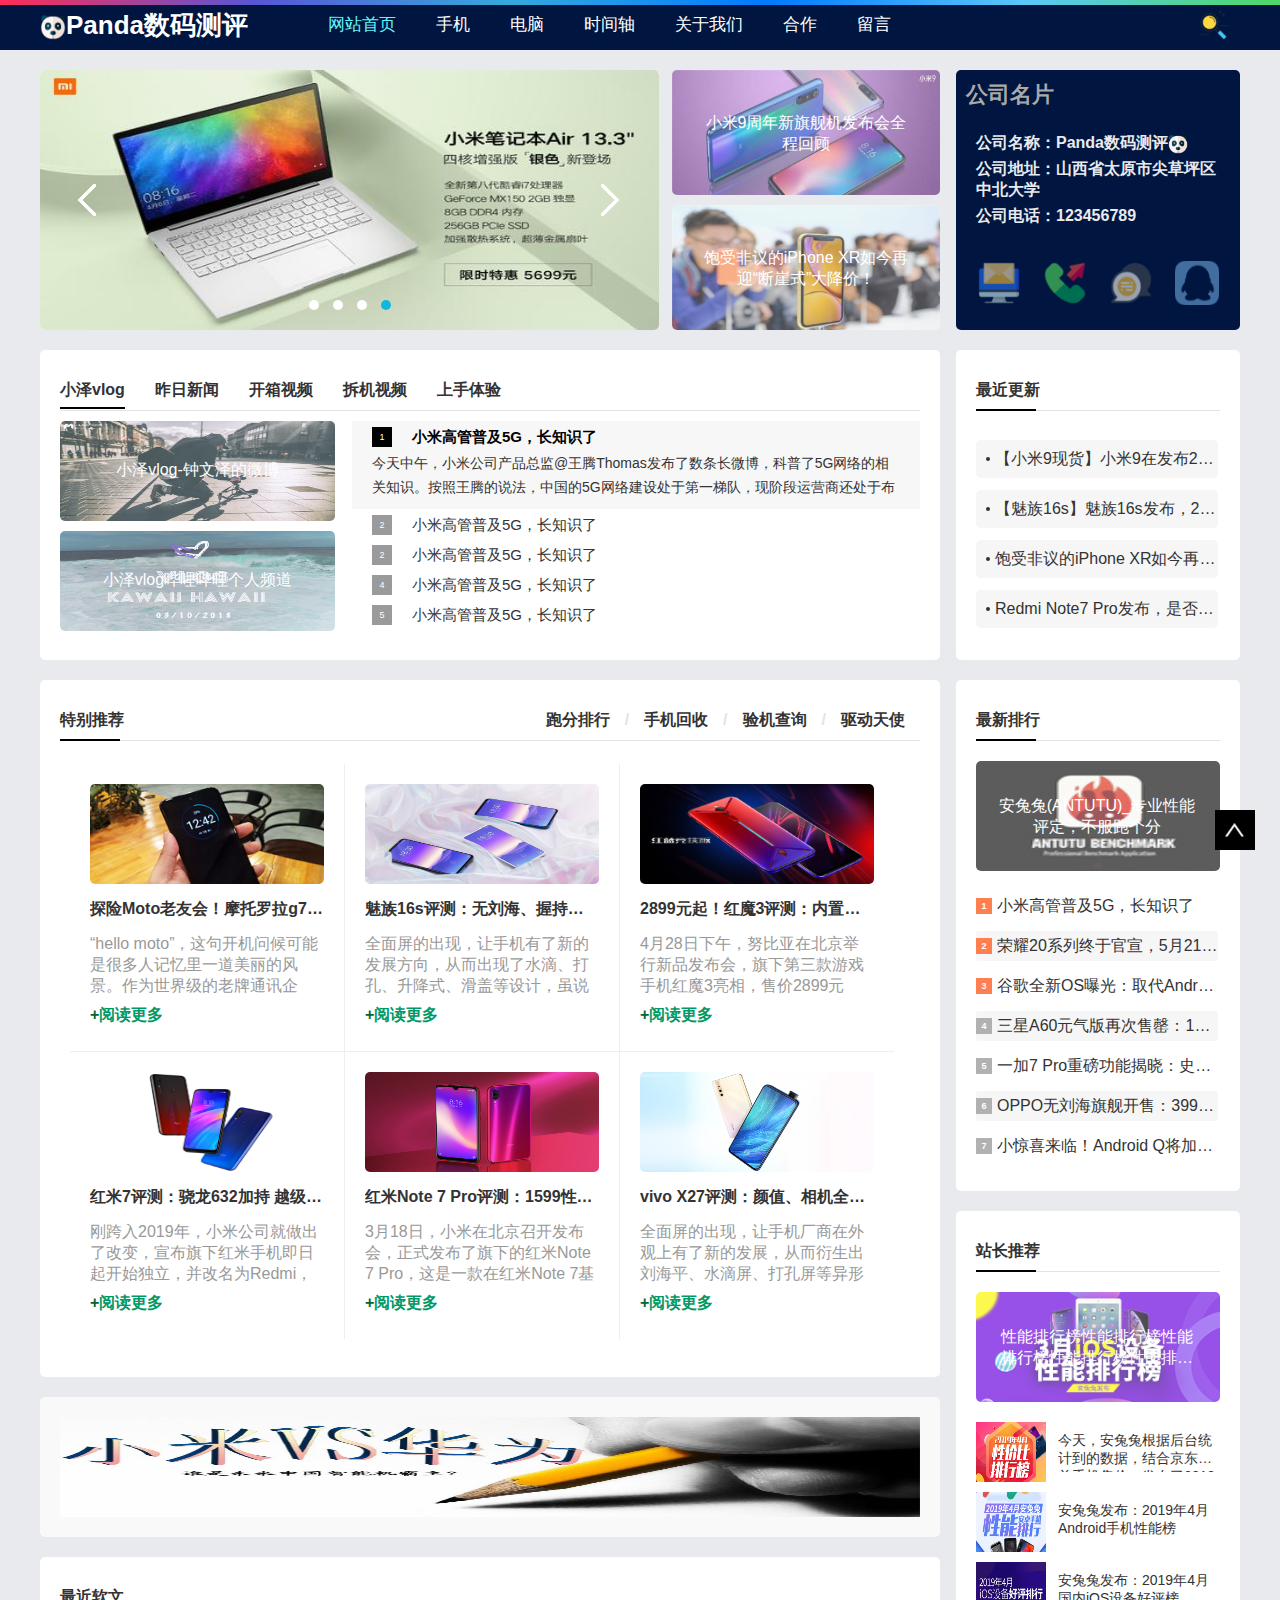
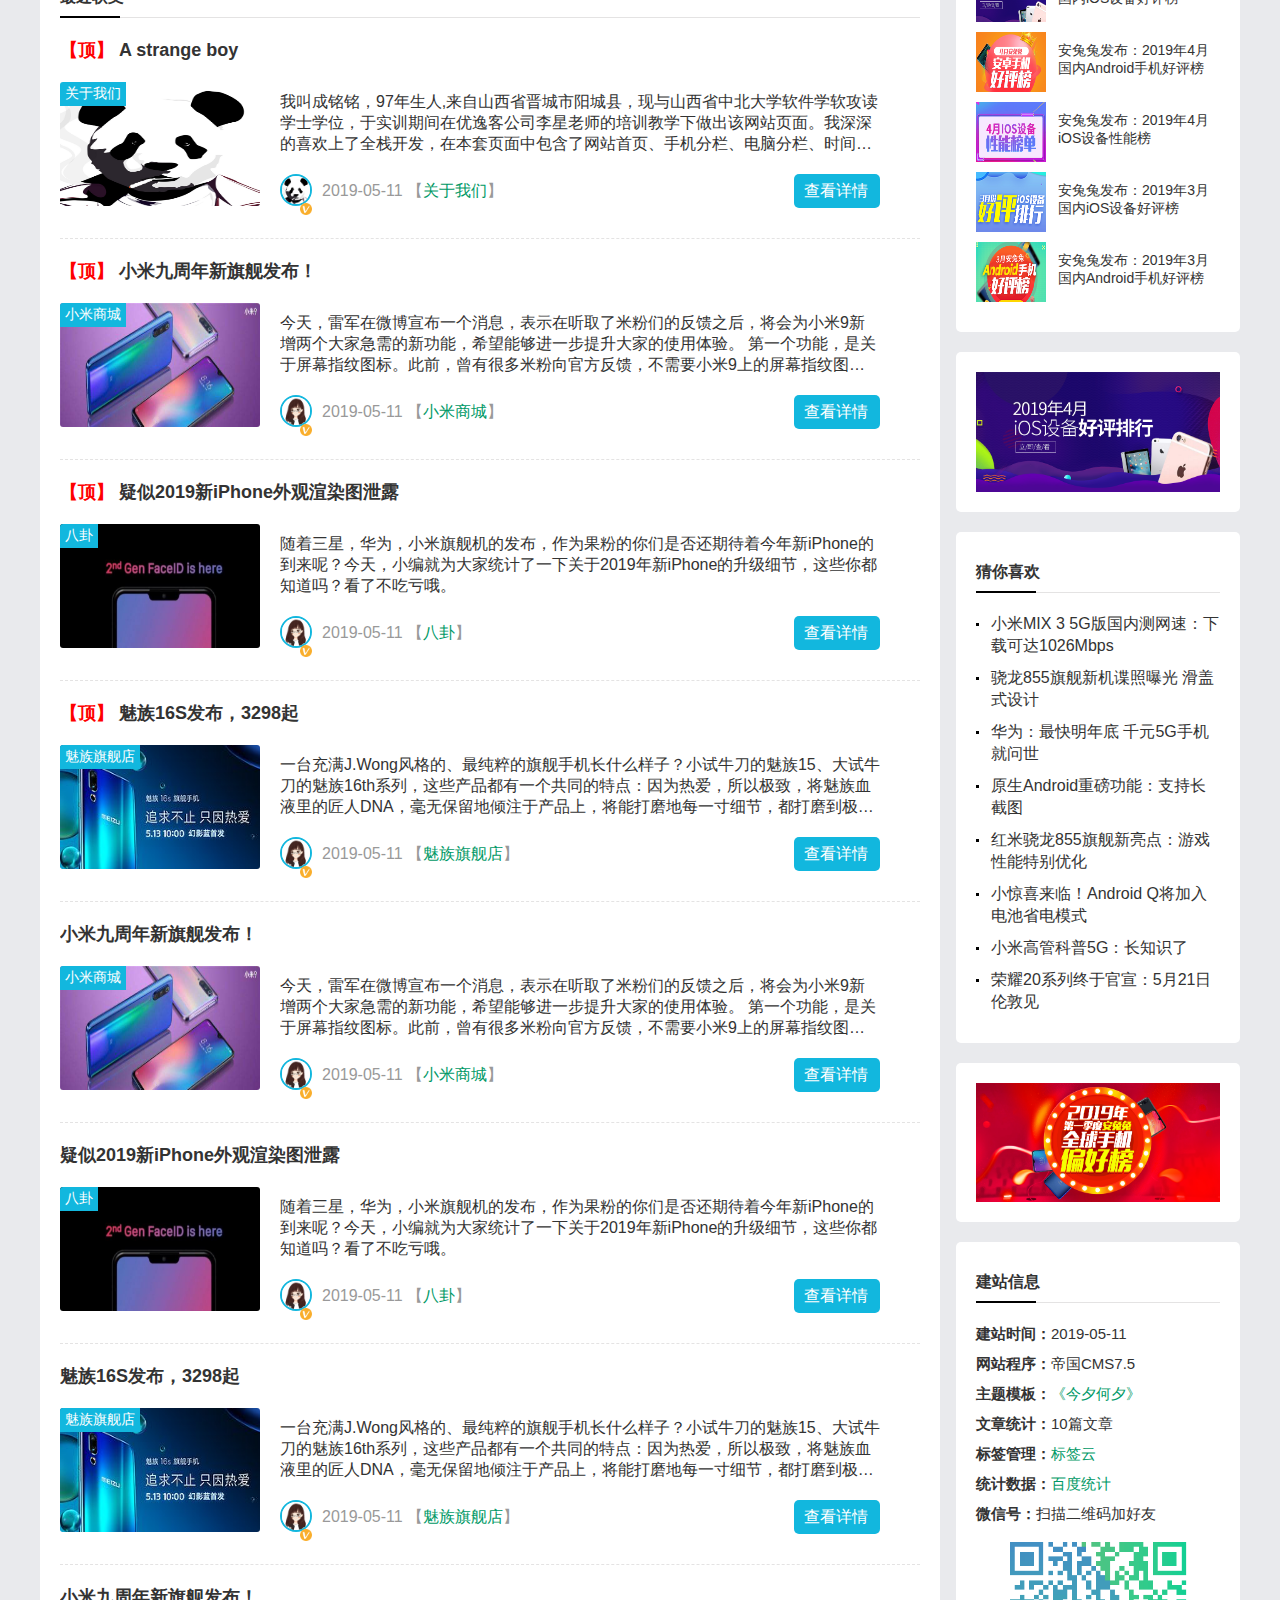
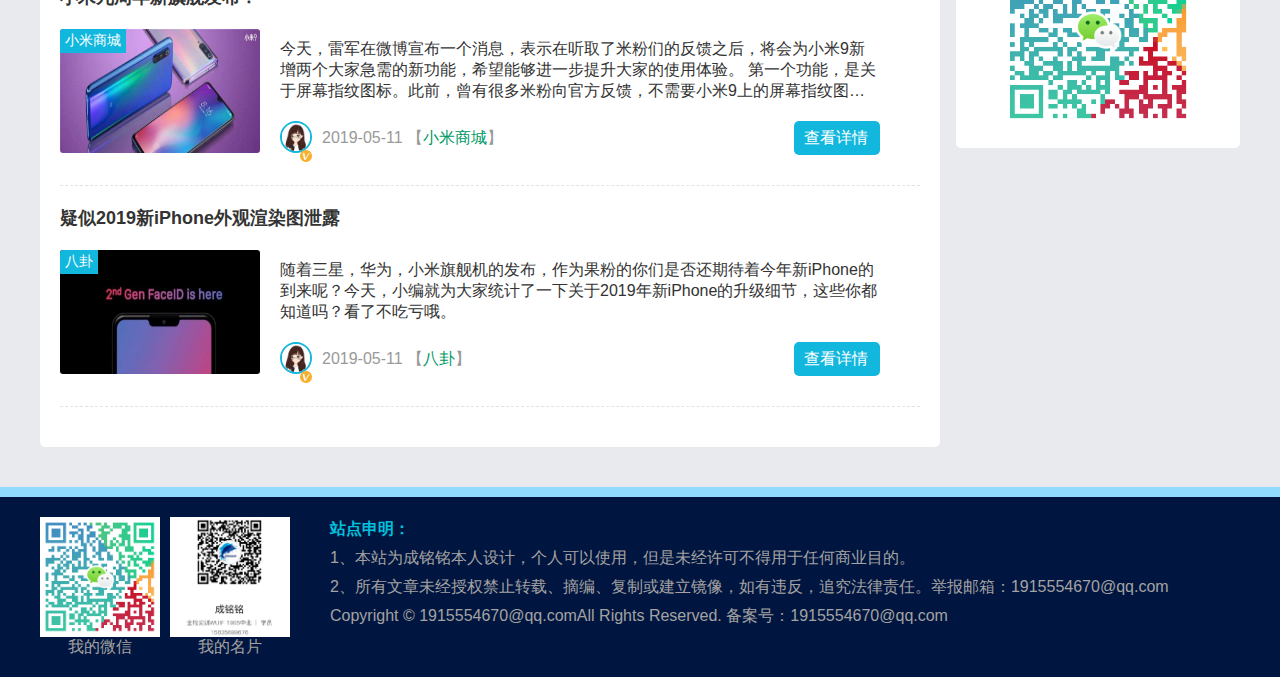
==== commit 421b2edd: "5.24更新" ====
--- a/index.html
+++ b/index.html
@@ -16,10 +16,9 @@
                 <li><a href="" style="color: #60f7ff">网站首页</a></li>
                 <li><a href="./phone.html">手机</a></li>
                 <li><a href="./computer.html">电脑</a></li>
-                <li><a href="">其他</a></li>
                 <li><a href="./time-axis.html">时间轴</a></li>
-                <li><a href="">关于我们</a></li>
-                <li><a href="">合作</a></li>
+                <li><a href="./about.html">关于我们</a></li>
+                <li><a href="cooperation.html">合作</a></li>
                 <li><a href="message.html">留言</a></li>
             </ul>
             <div class="search"><a href="">
@@ -211,6 +210,31 @@
                 <li>
                     <h3 class="article-title">
                         <b>【顶】</b>
+                        <a href="./article.html" target="_blank">A strange boy</a>
+                    </h3>
+                    <div class="article-left">
+                        <a href="./about.html" class="article-left-T" target="_blank">关于我们</a>
+                        <a href="./article.html" target="_blank" class="article-image">
+                            <img src="./image/panda.jpg" alt="fail" title="A strange boy">
+                        </a>
+                    </div>
+                    <div class="text">
+                        <p> 我叫成铭铭，97年生人,来自山西省晋城市阳城县，现与山西省中北大学软件学软攻读学士学位，于实训期间在优逸客公司李星老师的培训教学下做出该网站页面。我深深的喜欢上了全栈开发，在本套页面中包含了网站首页、手机分栏、电脑分栏、时间轴、关于我们、留言、标签分类详情、文章详情等页面，页面中仍存在许多不足，希望通过不断学习将会予以改正。       </p>
+                        <div class="info">
+                            <div>
+                                <a href="./about.html" title="超厉害的怪男孩" target="_blank">
+                                    <img src="./image/panda.jpg" alt="fail" class="head">
+                                    <img src="./image/v.png" alt="fail" class="v">
+                                </a>
+                                2019-05-11 【<a href="./about.html" target="_blank">关于我们</a>】
+                            </div>
+                            <a href="./article.html"  class="more" target="_blank">查看详情</a>
+                        </div>
+                    </div>
+                </li>
+                <li>
+                    <h3 class="article-title">
+                        <b>【顶】</b>
                         <a href="https://www.mi.com/mi9/" target="_blank">小米九周年新旗舰发布！</a>
                     </h3>
                     <div class="article-left">
--- a/css/index.css
+++ b/css/index.css
@@ -72,13 +72,8 @@
     float: right;
     padding: 9px;
 }
-/*.hText{*/
-/*    font-size: 25px;*/
-/*    font-family: "Adobe 楷体 Std R";*/
-/*    font-weight: 700;*/
-/*    color: #000000;*/
-/*    line-height: 50px;*/
-/*}*/
+
+
 .photo{
     width: 1200px;
     height: 260px;
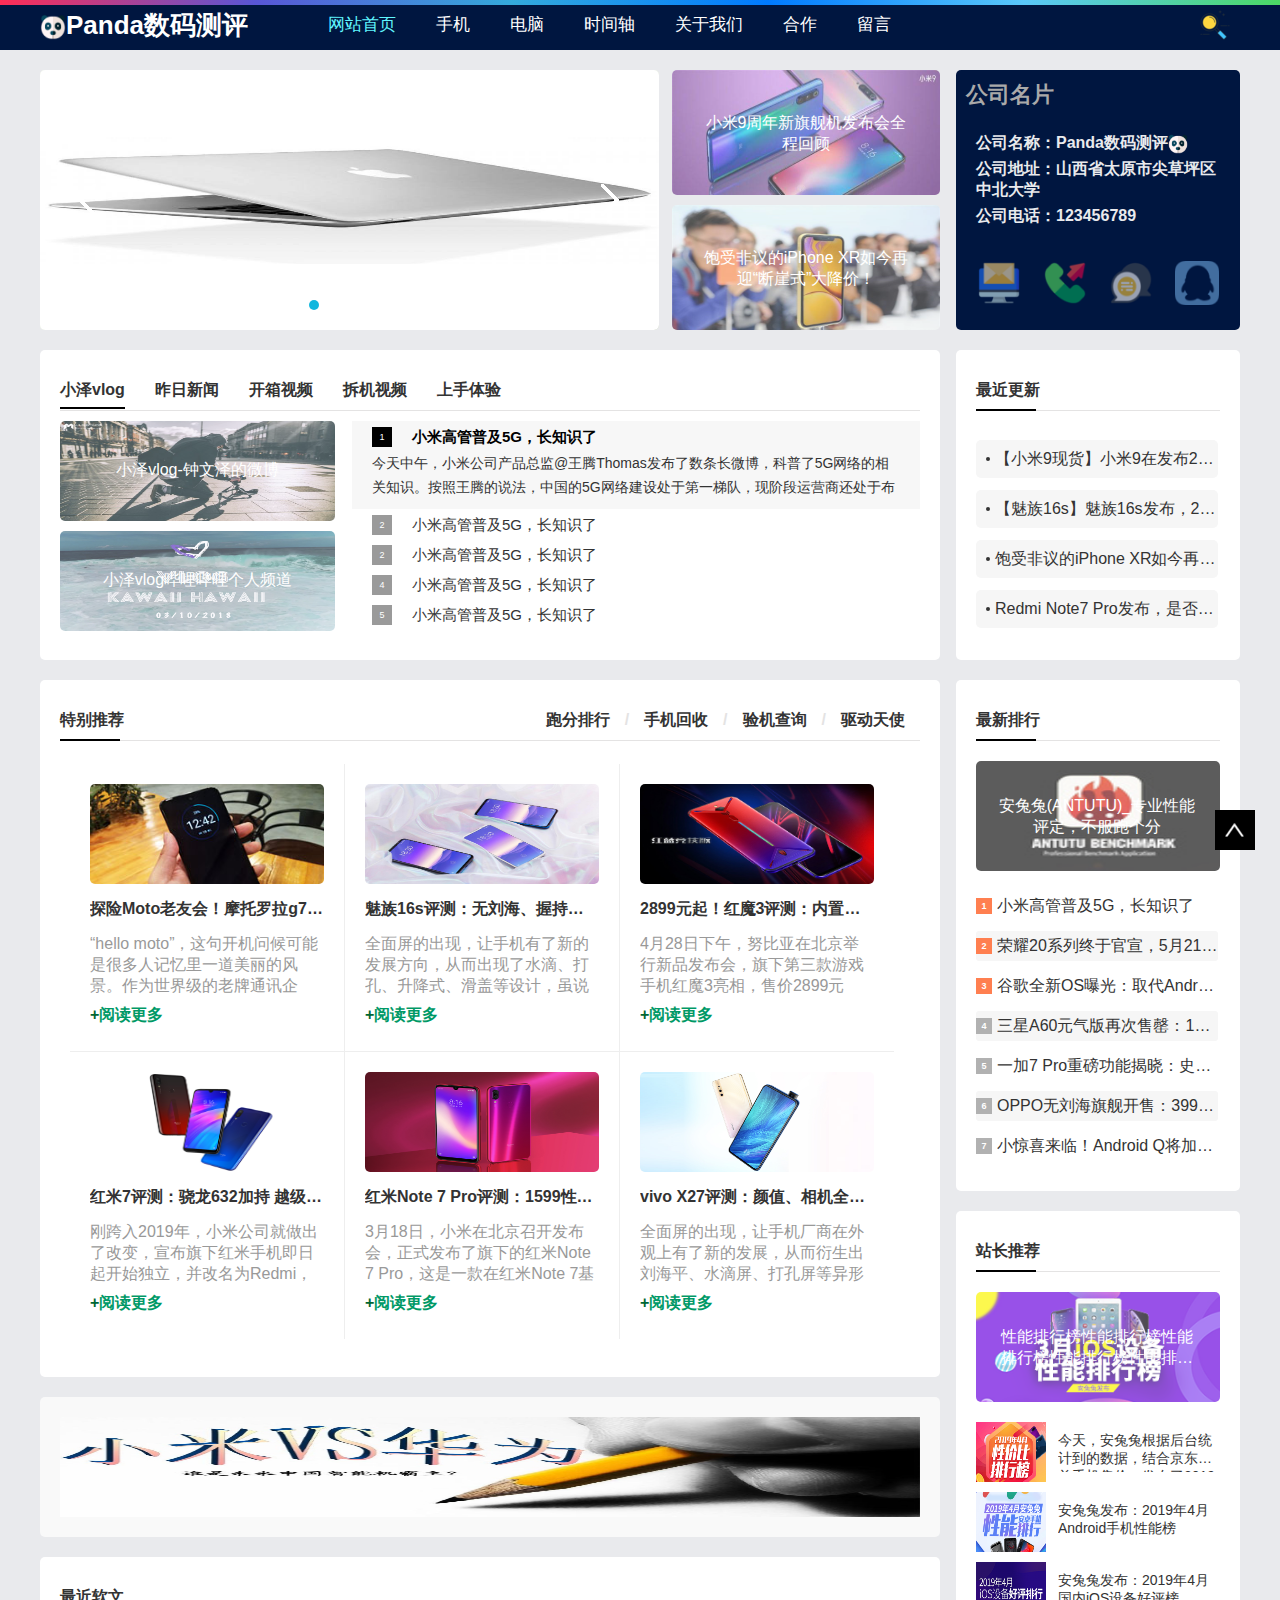
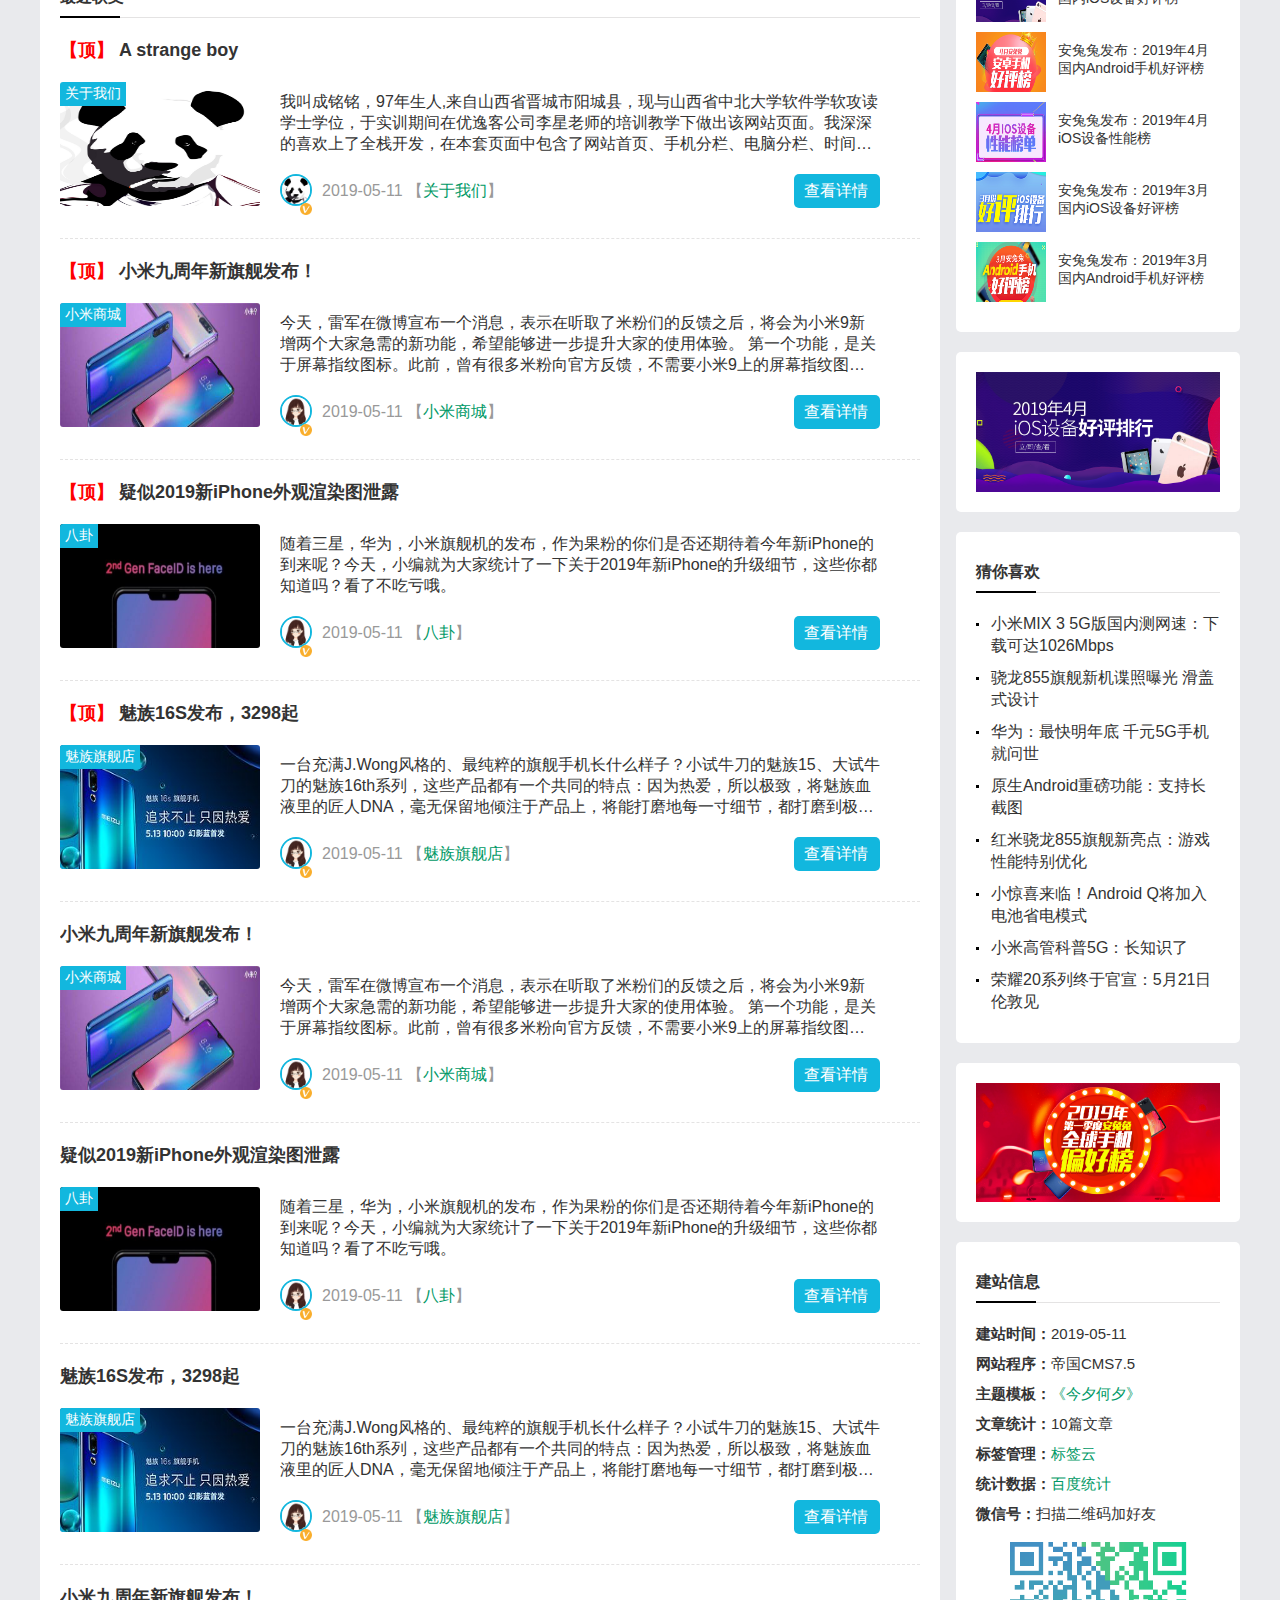
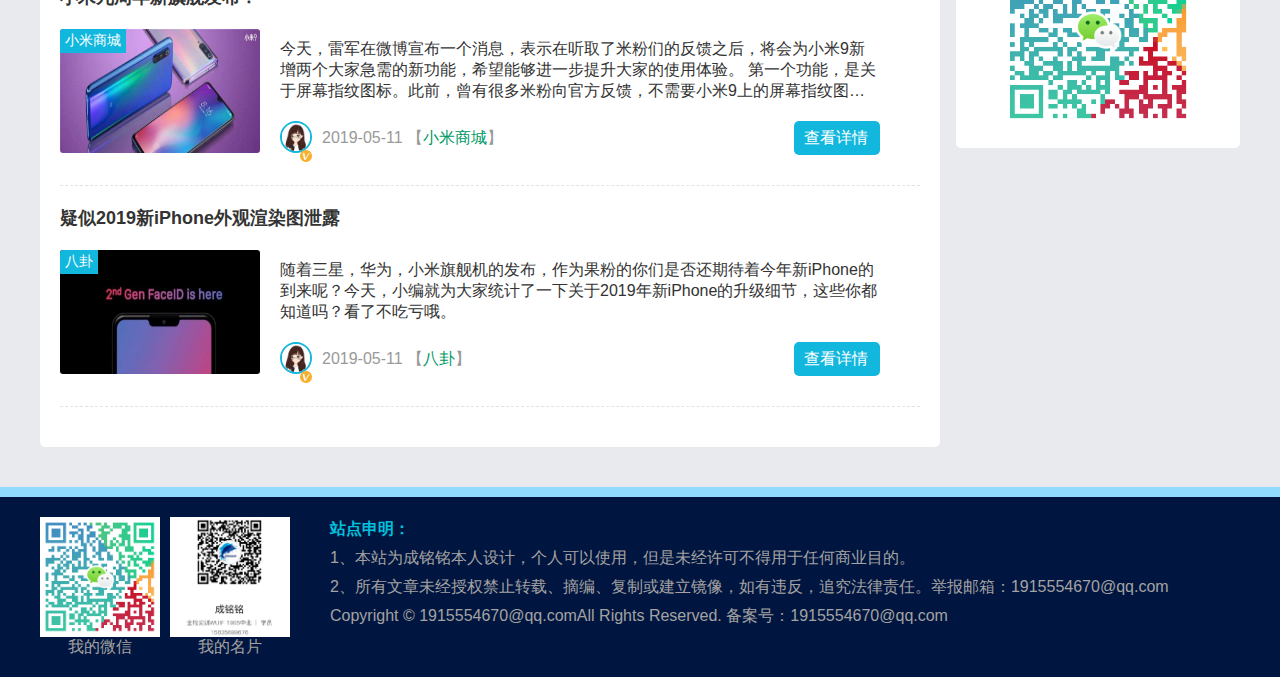
==== commit 73d6d080: "轮播图" ====
--- a/index.html
+++ b/index.html
@@ -5,13 +5,14 @@
     <title>Panda数码测评</title>
     <link rel="shortcut icon" href="./image/001.ico" type="image/x-icon" />
     <link rel="stylesheet" href="./css/index.css">
+    <script src="js/index.js"></script>
 </head>
 <body>
     <a name="top"></a>
     <div class="header">
         <div class="headerBox">
 <!--            <div class="hText">评测中心</div>-->
-            <h1><a href="index.html"><img src="image/001.ico" alt="">Panda数码测评</a></h1>
+            <h1><a href="index.html" id="home"><img src="image/001.ico" alt="">Panda数码测评</a></h1>
             <ul>
                 <li><a href="" style="color: #60f7ff">网站首页</a></li>
                 <li><a href="./phone.html">手机</a></li>
@@ -29,20 +30,20 @@
     <div class="photo">
         <div class="photo-left">
             <ul class="turns">
-                <li>
+                <li style="z-index:99">
                     <a href=""><img src="./image/desk.jpg" alt="fail" title="MacBook"></a>
                 </li>
                 <li><a href=""><img src="./image/huaweiBook.jpg" alt="fail" title="华为笔记本"></a></li>
                 <li><a href=""><img src="./image/Lenovo.jpg" alt="fail" title="Lenovo"></a></li>
                 <li><a href=""><img src="./image/xiaomiAir.jpg" alt="fail" title="小米笔记本"></a></li>
             </ul>
-            <div class="left-btn"><img src="./image/left.png" alt="fail" title="上一张"></div>
-            <div class="right-btn"><img src="./image/right.png" alt="fail" title="下一张"></div>
-            <ul class="radio">
+            <div class="left-btn" style="z-index: 999"><img src="./image/left.png" alt="fail" title="上一张"></div>
+            <div class="right-btn" style="z-index: 999"><img src="./image/right.png" alt="fail" title="下一张"></div>
+            <ul class="radio" style="z-index: 999">
+                <li style="background: #12b7de"></li>
                 <li></li>
                 <li></li>
                 <li></li>
-                <li style="background: #12b7de"></li>
             </ul>
         </div>
 
@@ -80,7 +81,7 @@
         <div class="daily-left">
             <div class="daily-left-title">
                 <ul>
-                    <li><div><a>小泽vlog</a></div></li>
+                    <li><a class="title-hot">小泽vlog</a></li>
                     <li><a>昨日新闻</a></li>
                     <li><a>开箱视频</a></li>
                     <li><a>拆机视频</a></li>
--- a/css/index.css
+++ b/css/index.css
@@ -258,8 +258,11 @@
 .daily-left-title li a{
     color: #333333;
     font-weight: 600;
-}
-.daily-left-title li div::after{
+    display: inline-block;
+    width: 100%;
+    height: 100%;
+}
+.daily-left-title li .title-hot::after{
     position: absolute;
     width: 100%;
     height: 2px;
@@ -605,6 +608,7 @@
     padding: 3px 5px;
     background: #12b7de;
     font-size: 14px;
+    z-index: 999;
 }
 .article-left img{
     transition: all 0.5s ease;
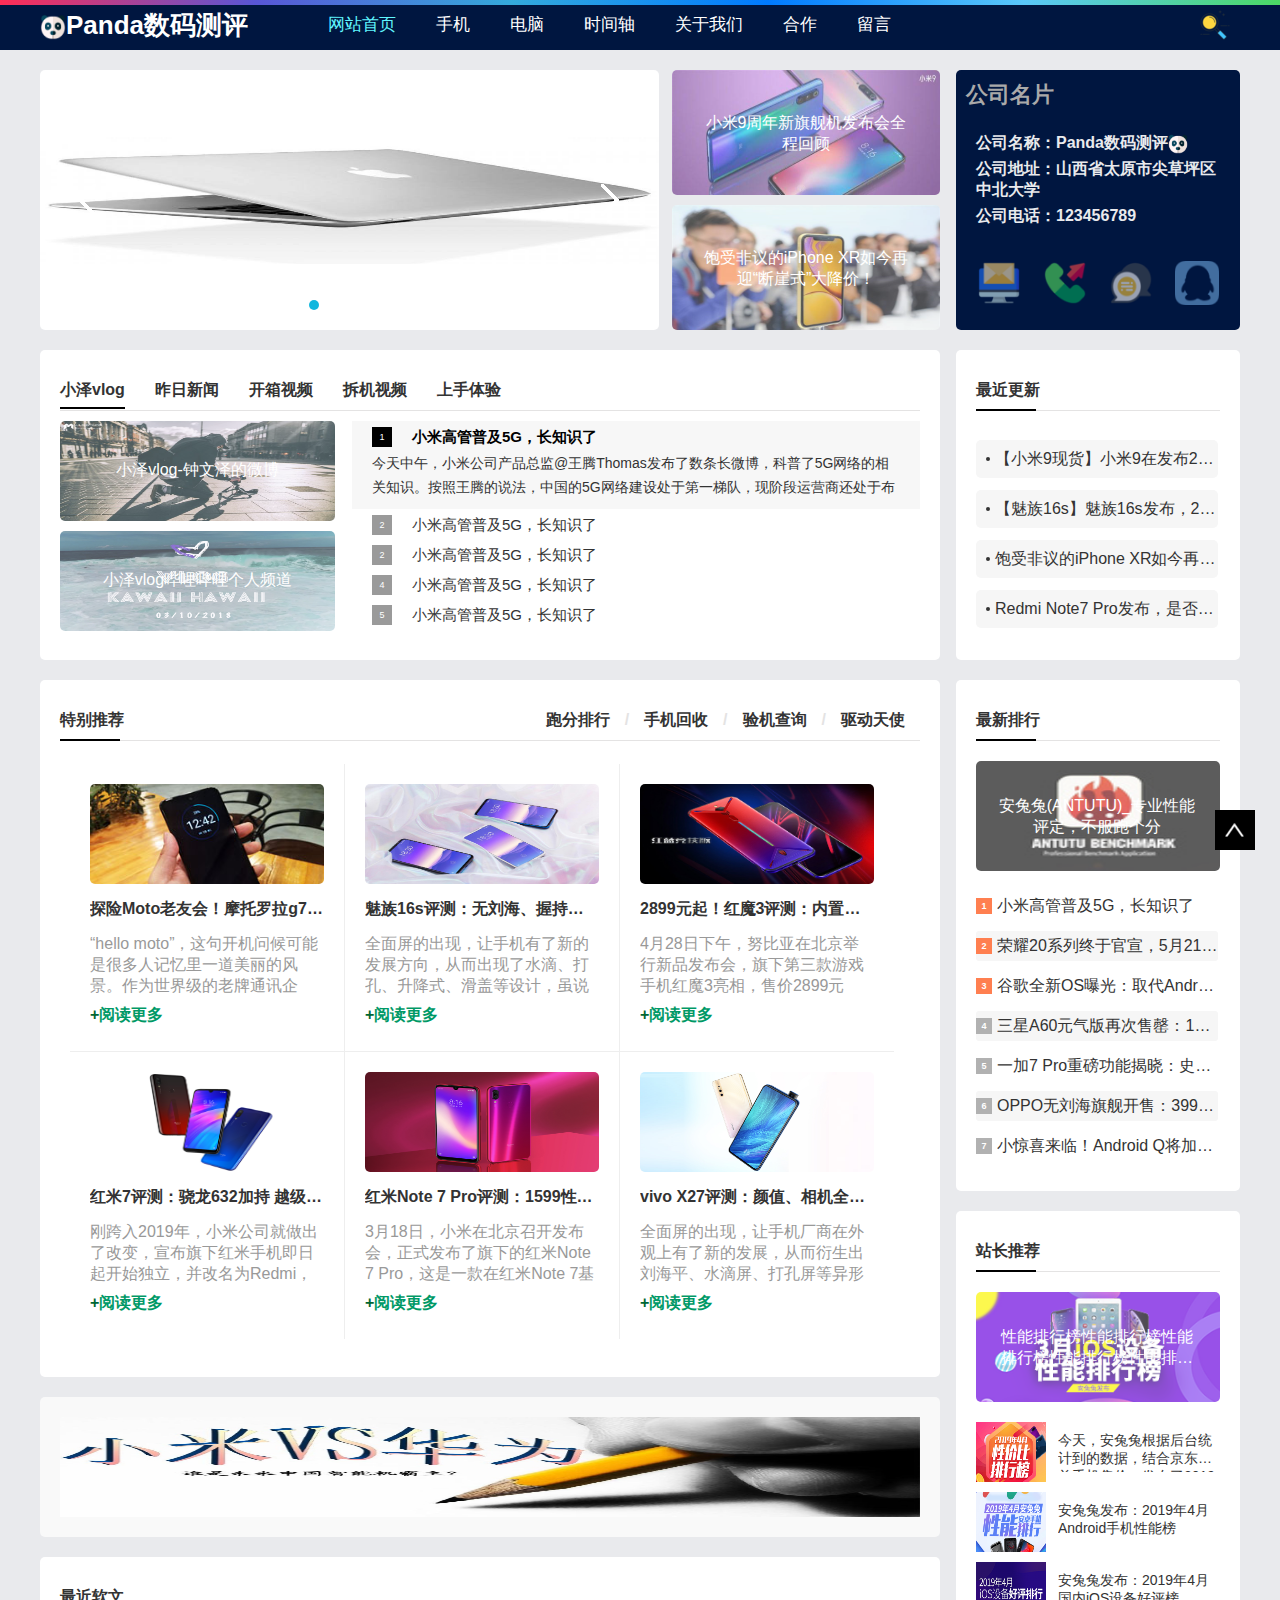
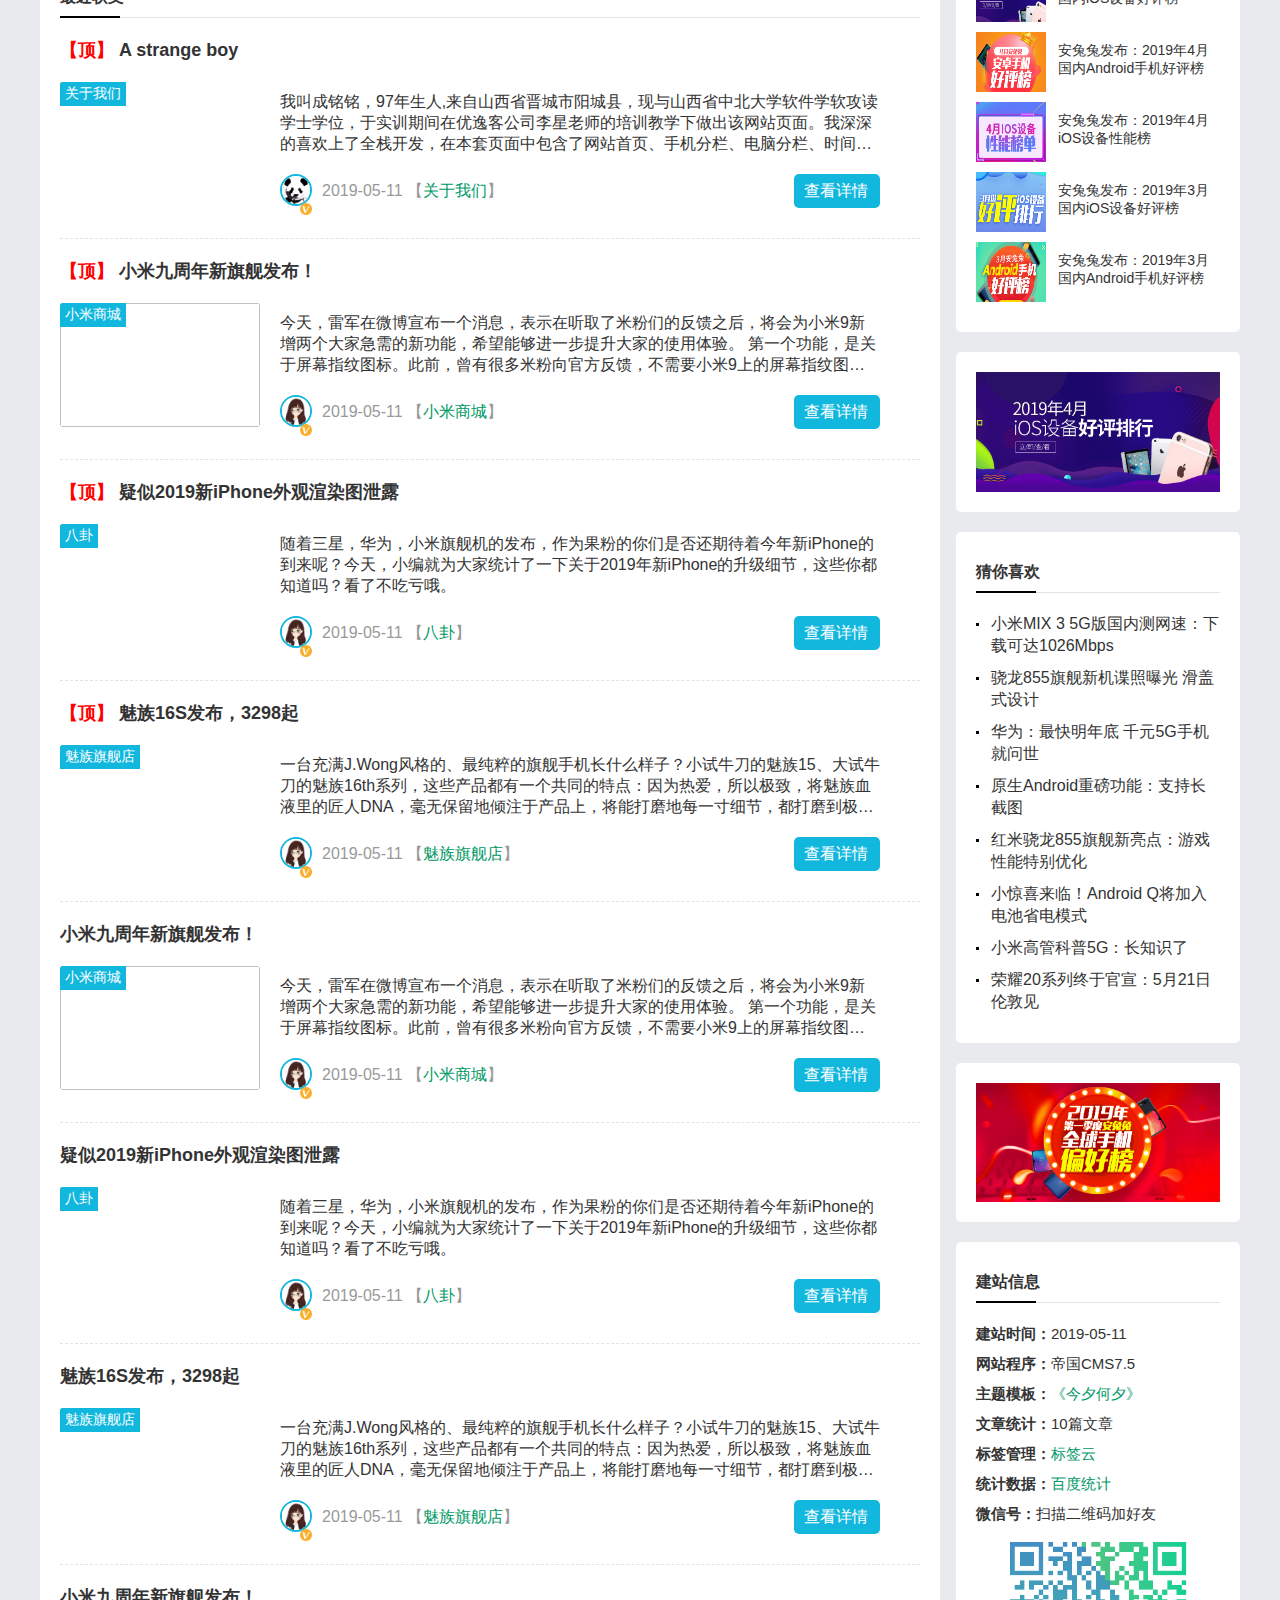
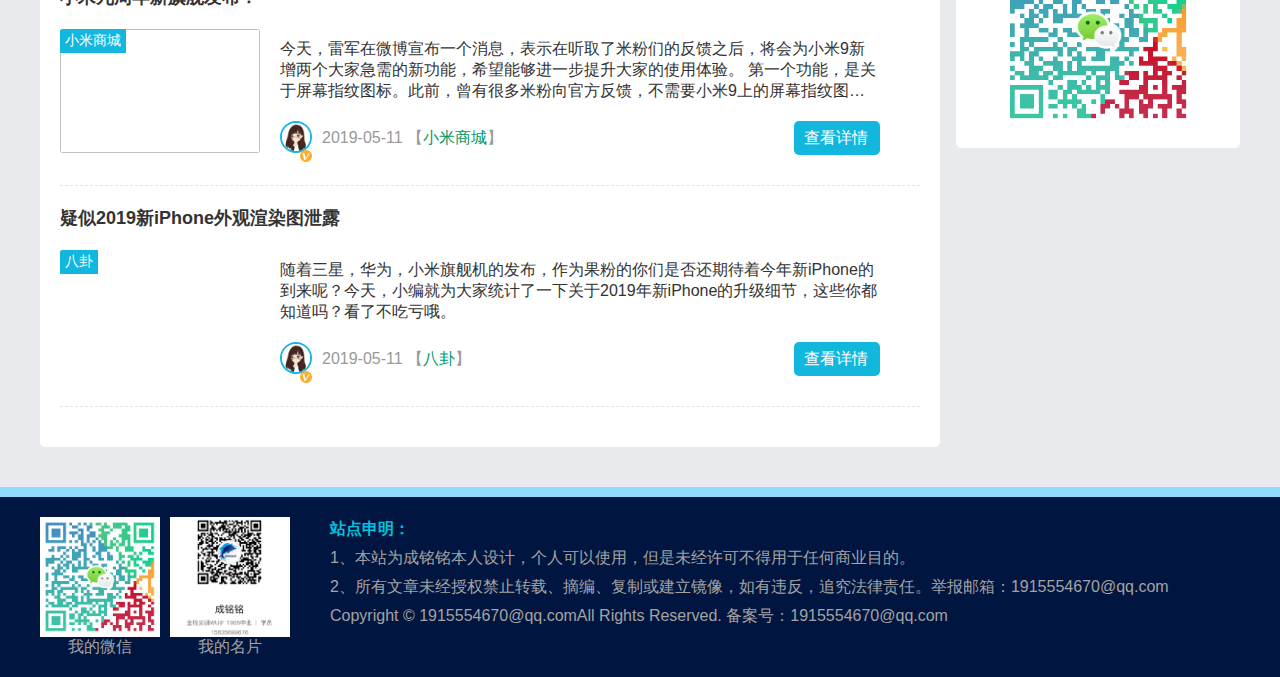
==== commit dbf09b09: "6.1更新" ====
--- a/index.html
+++ b/index.html
@@ -6,6 +6,7 @@
     <link rel="shortcut icon" href="./image/001.ico" type="image/x-icon" />
     <link rel="stylesheet" href="./css/index.css">
     <script src="js/index.js"></script>
+    <script src="js/animate.js"></script>
 </head>
 <body>
     <a name="top"></a>
@@ -30,7 +31,7 @@
     <div class="photo">
         <div class="photo-left">
             <ul class="turns">
-                <li style="z-index:99">
+                <li style="left:0">
                     <a href=""><img src="./image/desk.jpg" alt="fail" title="MacBook"></a>
                 </li>
                 <li><a href=""><img src="./image/huaweiBook.jpg" alt="fail" title="华为笔记本"></a></li>
@@ -40,7 +41,7 @@
             <div class="left-btn" style="z-index: 999"><img src="./image/left.png" alt="fail" title="上一张"></div>
             <div class="right-btn" style="z-index: 999"><img src="./image/right.png" alt="fail" title="下一张"></div>
             <ul class="radio" style="z-index: 999">
-                <li style="background: #12b7de"></li>
+                <li class="hot"></li>
                 <li></li>
                 <li></li>
                 <li></li>
@@ -216,7 +217,7 @@
                     <div class="article-left">
                         <a href="./about.html" class="article-left-T" target="_blank">关于我们</a>
                         <a href="./article.html" target="_blank" class="article-image">
-                            <img src="./image/panda.jpg" alt="fail" title="A strange boy">
+                            <img aa="./image/panda.jpg" alt="fail" title="A strange boy" class="lazy-onload">
                         </a>
                     </div>
                     <div class="text">
@@ -241,7 +242,7 @@
                     <div class="article-left">
                         <a href="https://www.mi.com/mi9/" class="article-left-T" target="_blank">小米商城</a>
                         <a href="https://www.mi.com/mi9/" target="_blank" class="article-image">
-                            <img src="./image/xiaomi9.jpg" alt="" title="小米9发布">
+                            <img aa="./image/xiaomi9.jpg" alt="" title="小米9发布" class="lazy-onload">
                         </a>
                     </div>
                     <div class="text">
@@ -265,7 +266,9 @@
                     </h3>
                     <div class="article-left">
                         <a href="https://baijiahao.baidu.com/s?id=1628624093008547131&wfr=spider&for=pc" class="article-left-T" target="_blank">八卦</a>
-                        <a href="https://baijiahao.baidu.com/s?id=1628624093008547131&wfr=spider&for=pc" target="_blank"><img src="./image/2019ip.jpeg" alt="fail" title="疑似2019新iPhone外观渲染图泄露"></a>
+                        <a href="https://baijiahao.baidu.com/s?id=1628624093008547131&wfr=spider&for=pc" target="_blank">
+                            <img aa="./image/2019ip.jpeg" alt="fail" title="疑似2019新iPhone外观渲染图泄露" class="lazy-onload">
+                        </a>
                     </div>
                     <div class="text">
                         <p> 随着三星，华为，小米旗舰机的发布，作为果粉的你们是否还期待着今年新iPhone的到来呢？今天，小编就为大家统计了一下关于2019年新iPhone的升级细节，这些你都知道吗？看了不吃亏哦。      </p>
@@ -288,7 +291,7 @@
                     </h3>
                     <div class="article-left">
                         <a href="https://detail.meizu.com/item/meizu16s.html" class="article-left-T" target="_blank">魅族旗舰店</a>
-                        <a href="https://detail.meizu.com/item/meizu16s.html" target="_blank"><img src="./image/meizu.jpg" alt="fail" title="魅族16S发布，3298起"></a>
+                        <a href="https://detail.meizu.com/item/meizu16s.html" target="_blank"><img aa="./image/meizu.jpg" alt="fail" title="魅族16S发布，3298起" class="lazy-onload"></a>
                     </div>
                     <div class="text">
                         <p> 一台充满J.Wong风格的、最纯粹的旗舰手机长什么样子？小试牛刀的魅族15、大试牛刀的魅族16th系列，这些产品都有一个共同的特点：因为热爱，所以极致，将魅族血液里的匠人DNA，毫无保留地倾注于产品上，将能打磨地每一寸细节，都打磨到极致。                </p>
@@ -312,7 +315,7 @@
                     <div class="article-left">
                         <a href="https://www.mi.com/mi9/" class="article-left-T" target="_blank">小米商城</a>
                         <a href="https://www.mi.com/mi9/" target="_blank" class="article-image">
-                            <img src="./image/xiaomi9.jpg" alt="" title="小米9发布">
+                            <img aa="./image/xiaomi9.jpg" alt="" title="小米9发布" class="lazy-onload">
                         </a>
                     </div>
                     <div class="text">
@@ -336,7 +339,7 @@
                     </h3>
                     <div class="article-left">
                         <a href="https://baijiahao.baidu.com/s?id=1628624093008547131&wfr=spider&for=pc" class="article-left-T" target="_blank">八卦</a>
-                        <a href="https://baijiahao.baidu.com/s?id=1628624093008547131&wfr=spider&for=pc" target="_blank"><img src="./image/2019ip.jpeg" alt="fail" title="疑似2019新iPhone外观渲染图泄露"></a>
+                        <a href="https://baijiahao.baidu.com/s?id=1628624093008547131&wfr=spider&for=pc" target="_blank"><img aa="./image/2019ip.jpeg" alt="fail" title="疑似2019新iPhone外观渲染图泄露" class="lazy-onload"></a>
                     </div>
                     <div class="text">
                         <p> 随着三星，华为，小米旗舰机的发布，作为果粉的你们是否还期待着今年新iPhone的到来呢？今天，小编就为大家统计了一下关于2019年新iPhone的升级细节，这些你都知道吗？看了不吃亏哦。      </p>
@@ -359,7 +362,7 @@
                     </h3>
                     <div class="article-left">
                         <a href="https://detail.meizu.com/item/meizu16s.html" class="article-left-T" target="_blank">魅族旗舰店</a>
-                        <a href="https://detail.meizu.com/item/meizu16s.html" target="_blank"><img src="./image/meizu.jpg" alt="fail" title="魅族16S发布，3298起"></a>
+                        <a href="https://detail.meizu.com/item/meizu16s.html" target="_blank"><img aa="./image/meizu.jpg" alt="fail" title="魅族16S发布，3298起" class="lazy-onload"></a>
                     </div>
                     <div class="text">
                         <p> 一台充满J.Wong风格的、最纯粹的旗舰手机长什么样子？小试牛刀的魅族15、大试牛刀的魅族16th系列，这些产品都有一个共同的特点：因为热爱，所以极致，将魅族血液里的匠人DNA，毫无保留地倾注于产品上，将能打磨地每一寸细节，都打磨到极致。         </p>
@@ -383,7 +386,7 @@
                     <div class="article-left">
                         <a href="https://www.mi.com/mi9/" class="article-left-T" target="_blank">小米商城</a>
                         <a href="https://www.mi.com/mi9/" target="_blank" class="article-image">
-                            <img src="./image/xiaomi9.jpg" alt="" title="小米9发布">
+                            <img aa="./image/xiaomi9.jpg" alt="" title="小米9发布" class="lazy-onload">
                         </a>
                     </div>
                     <div class="text">
@@ -407,7 +410,7 @@
                     </h3>
                     <div class="article-left">
                         <a href="https://baijiahao.baidu.com/s?id=1628624093008547131&wfr=spider&for=pc" class="article-left-T" target="_blank">八卦</a>
-                        <a href="https://baijiahao.baidu.com/s?id=1628624093008547131&wfr=spider&for=pc" target="_blank"><img src="./image/2019ip.jpeg" alt="fail" title="疑似2019新iPhone外观渲染图泄露"></a>
+                        <a href="https://baijiahao.baidu.com/s?id=1628624093008547131&wfr=spider&for=pc" target="_blank"><img aa="./image/2019ip.jpeg" alt="fail" title="疑似2019新iPhone外观渲染图泄露" class="lazy-onload"></a>
                     </div>
                     <div class="text">
                         <p> 随着三星，华为，小米旗舰机的发布，作为果粉的你们是否还期待着今年新iPhone的到来呢？今天，小编就为大家统计了一下关于2019年新iPhone的升级细节，这些你都知道吗？看了不吃亏哦。      </p>
--- a/css/index.css
+++ b/css/index.css
@@ -97,7 +97,7 @@
     width: 100%;
     height: 100%;
     position: absolute;
-    left: 0;
+    left: 619px;
     top: 0;
 }
 .photo-left ul li a{
@@ -148,6 +148,9 @@
     cursor: pointer;
 }
 .photo-left .radio li:hover{
+    background: #12b7de
+}
+.photo-left .radio li.hot{
     background: #12b7de
 }
 
